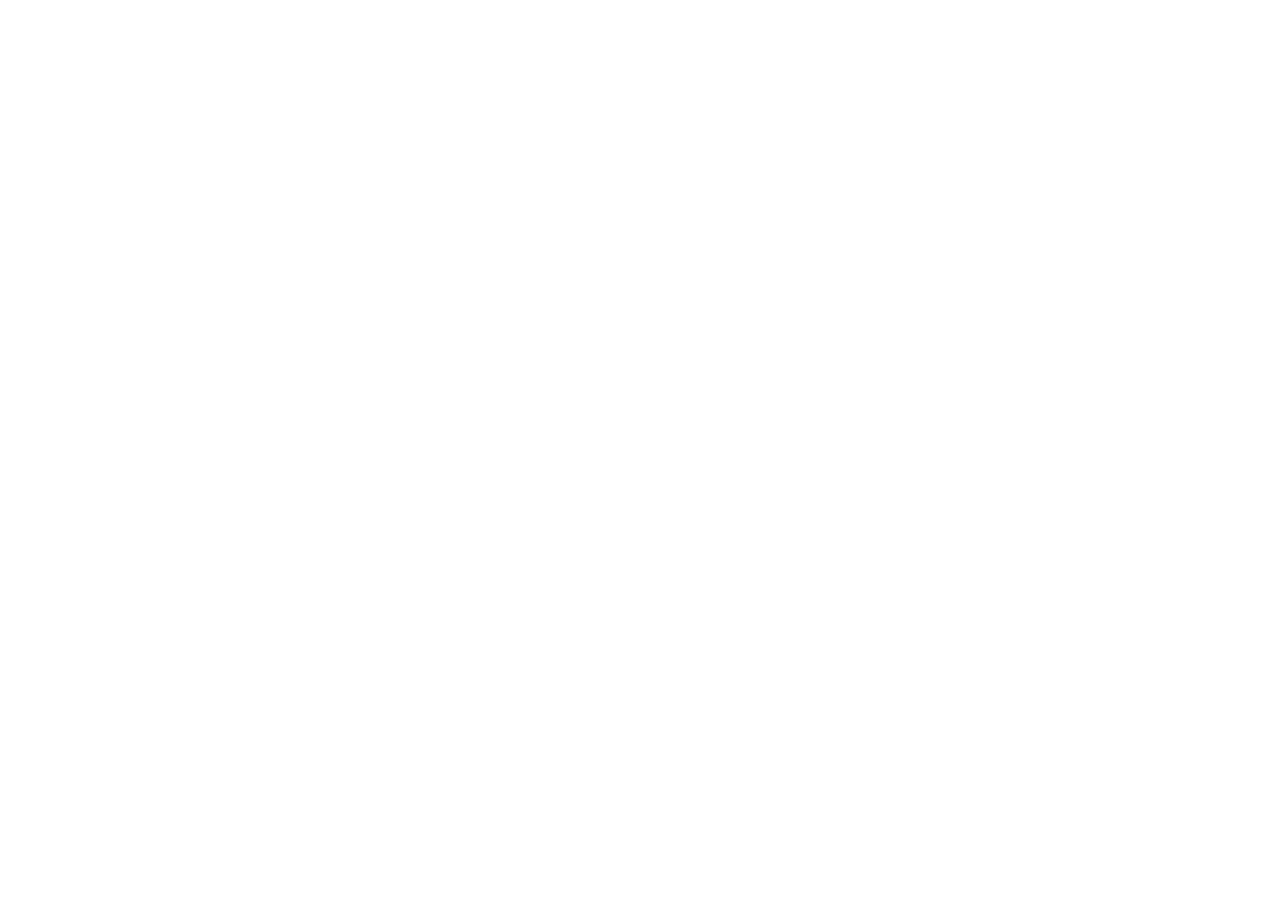
==== index.html @ 7dbf60ed "first commit" ====
<!doctype html>
<html lang="en">
  <head>
    <meta charset="utf-8">
    <meta name="viewport" content="width=device-width, initial-scale=1">
    <title>Bootstrap demo</title>
    <link href="https://cdn.jsdelivr.net/npm/bootstrap@5.3.0-alpha3/dist/css/bootstrap.min.css" rel="stylesheet" integrity="sha384-KK94CHFLLe+nY2dmCWGMq91rCGa5gtU4mk92HdvYe+M/SXH301p5ILy+dN9+nJOZ" crossorigin="anonymous">
  </head>
  <body>
  

    
    <script src="https://cdn.jsdelivr.net/npm/bootstrap@5.3.0-alpha3/dist/js/bootstrap.bundle.min.js" integrity="sha384-ENjdO4Dr2bkBIFxQpeoTz1HIcje39Wm4jDKdf19U8gI4ddQ3GYNS7NTKfAdVQSZe" crossorigin="anonymous"></script>
  </body>
</html>
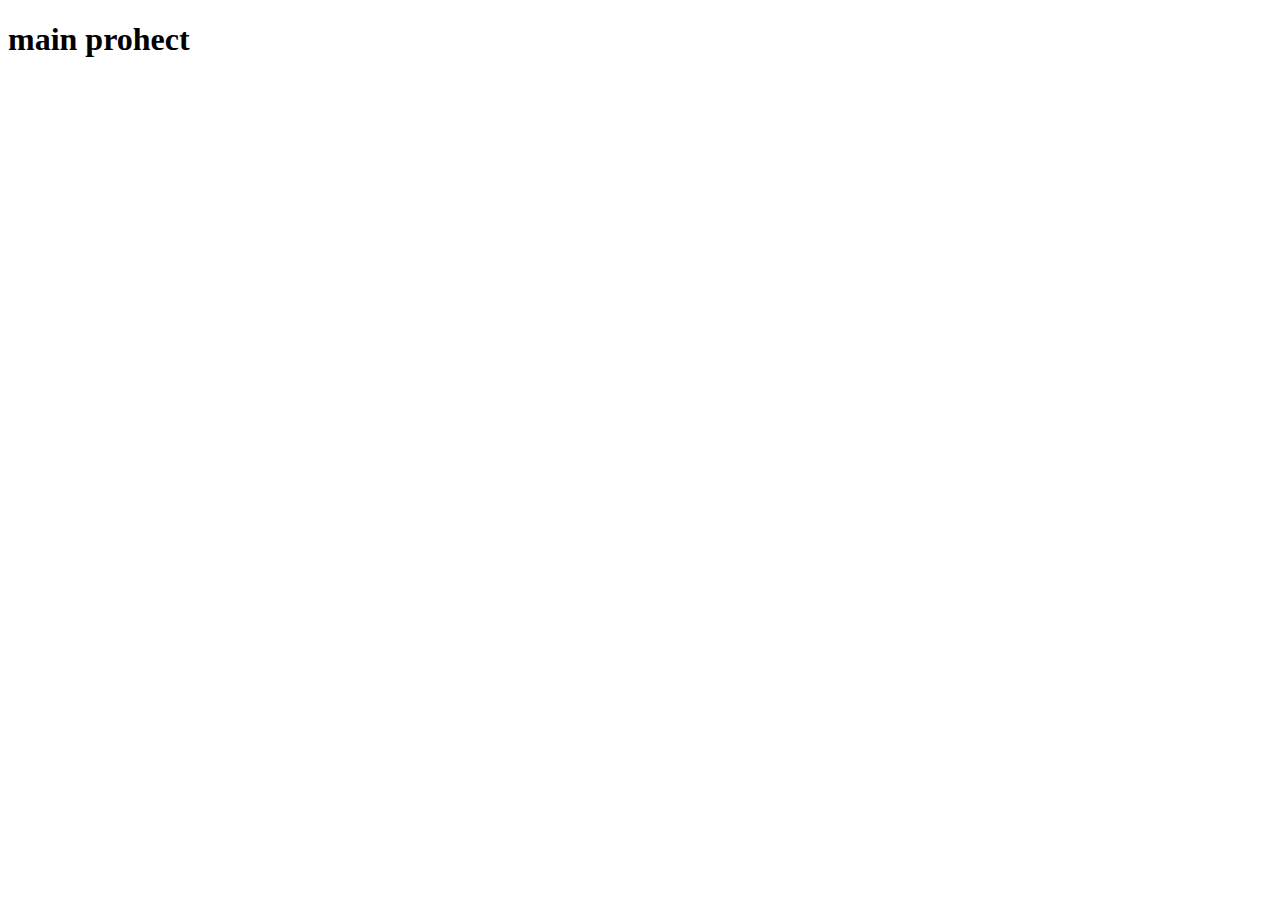
==== commit 33ee1271: "second" ====
--- a/index.html
+++ b/index.html
@@ -3,13 +3,13 @@
   <head>
     <meta charset="utf-8">
     <meta name="viewport" content="width=device-width, initial-scale=1">
-    <title>Bootstrap demo</title>
+    <title>Medium Clone</title>
     <link href="https://cdn.jsdelivr.net/npm/bootstrap@5.3.0-alpha3/dist/css/bootstrap.min.css" rel="stylesheet" integrity="sha384-KK94CHFLLe+nY2dmCWGMq91rCGa5gtU4mk92HdvYe+M/SXH301p5ILy+dN9+nJOZ" crossorigin="anonymous">
   </head>
   <body>
-  
+    <h1> main prohect</h1>
 
-    
+
     <script src="https://cdn.jsdelivr.net/npm/bootstrap@5.3.0-alpha3/dist/js/bootstrap.bundle.min.js" integrity="sha384-ENjdO4Dr2bkBIFxQpeoTz1HIcje39Wm4jDKdf19U8gI4ddQ3GYNS7NTKfAdVQSZe" crossorigin="anonymous"></script>
   </body>
 </html>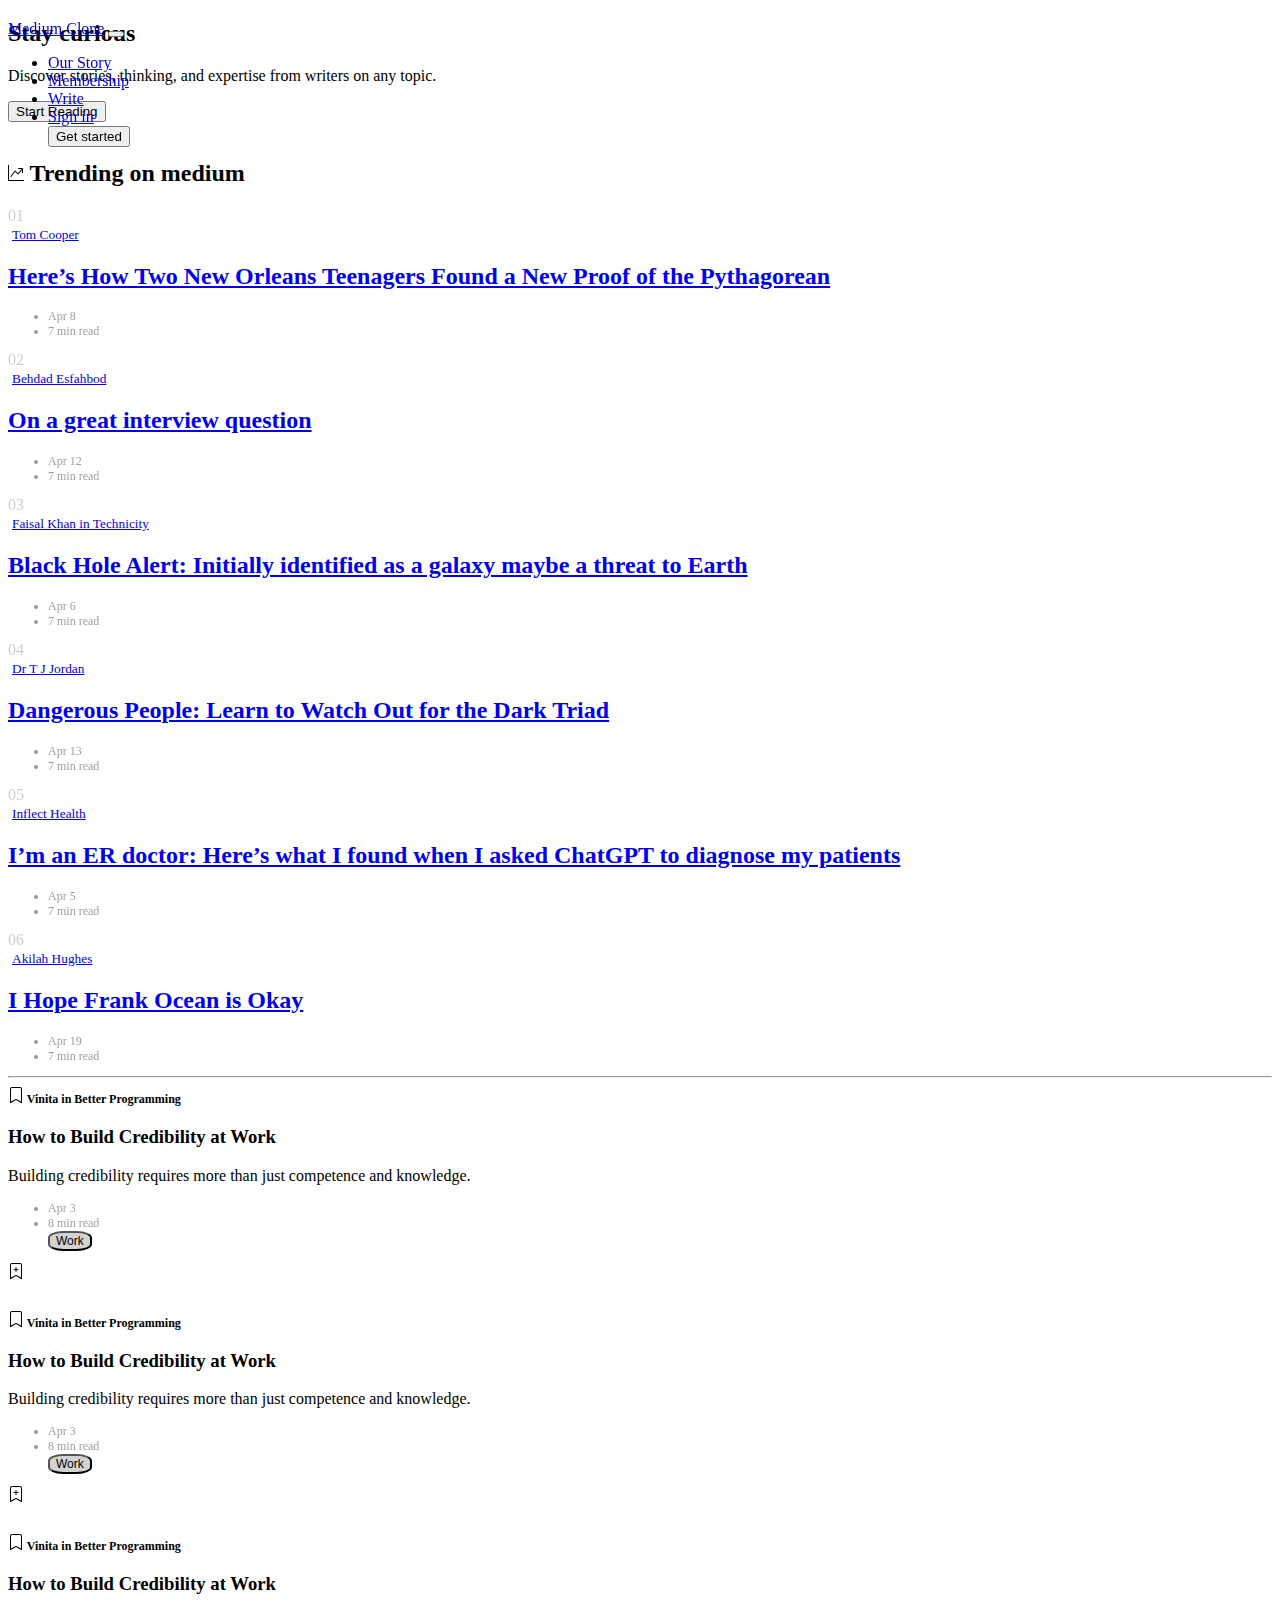
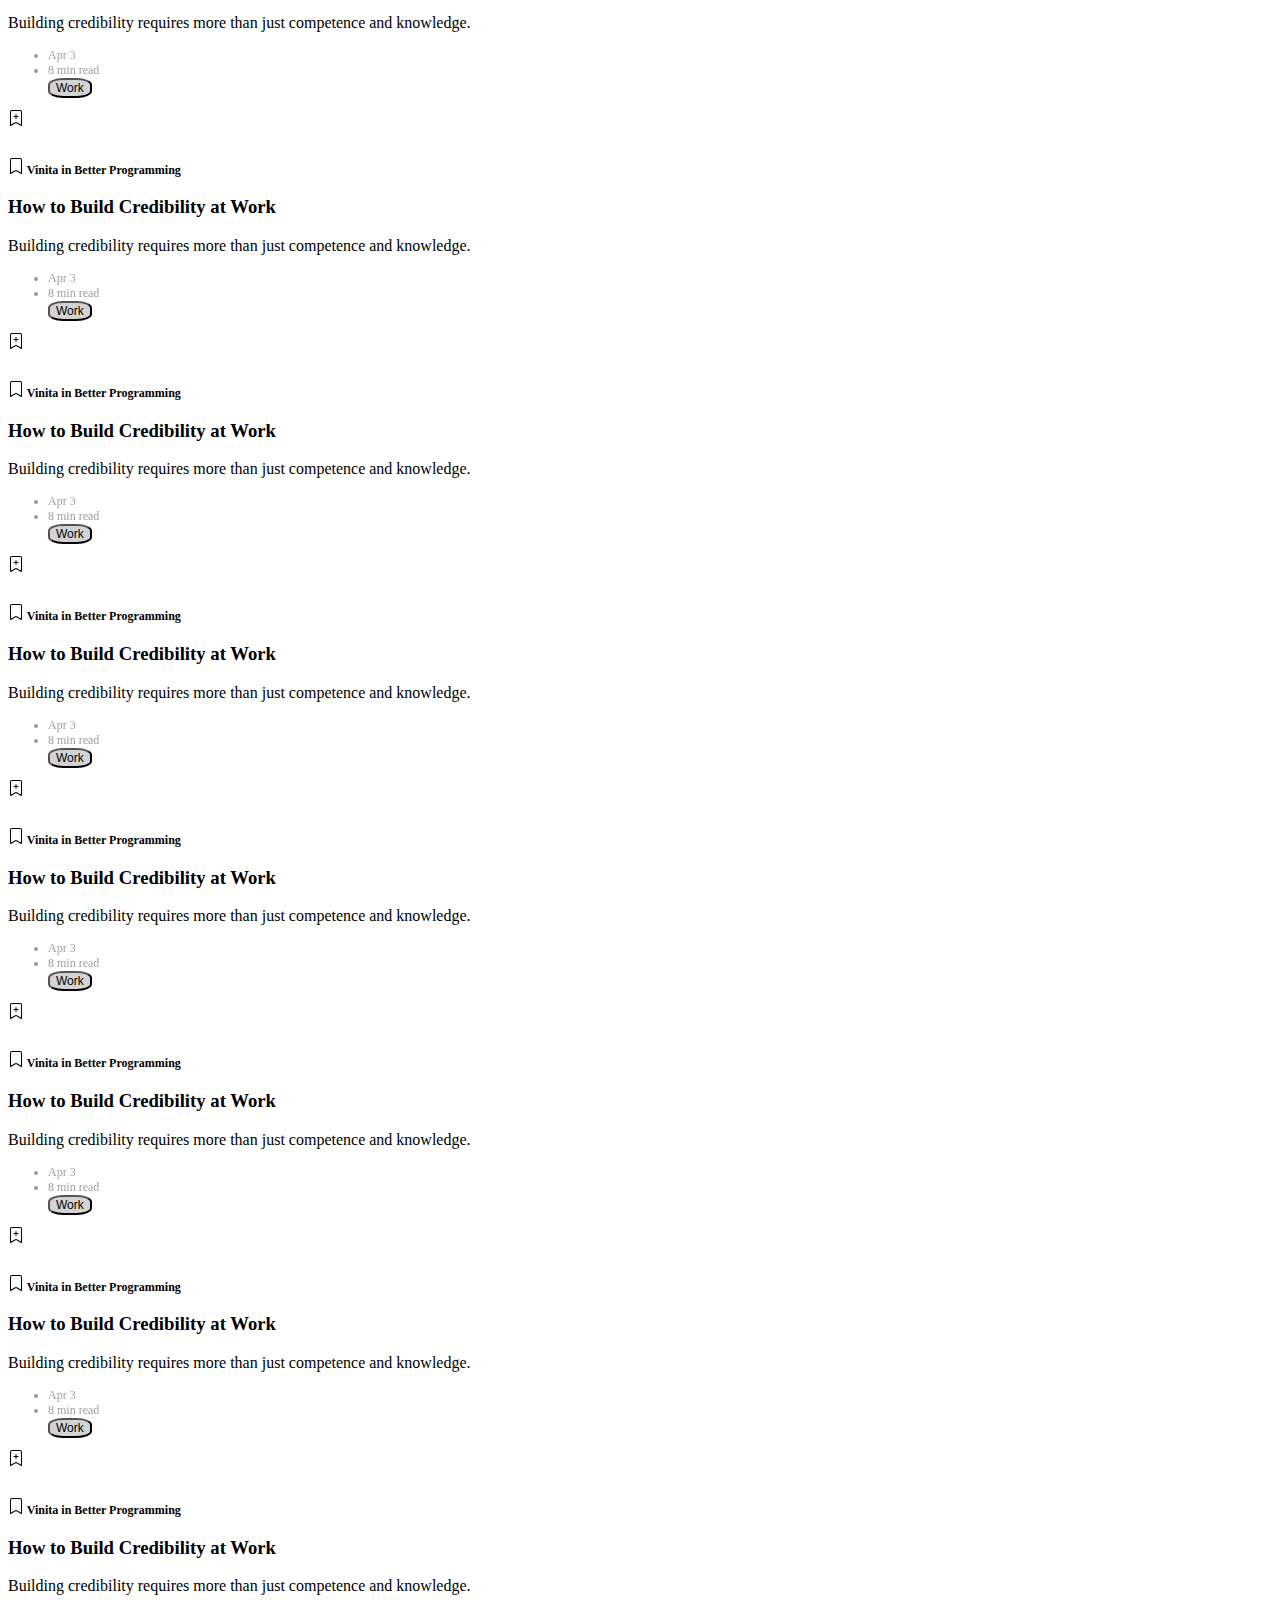
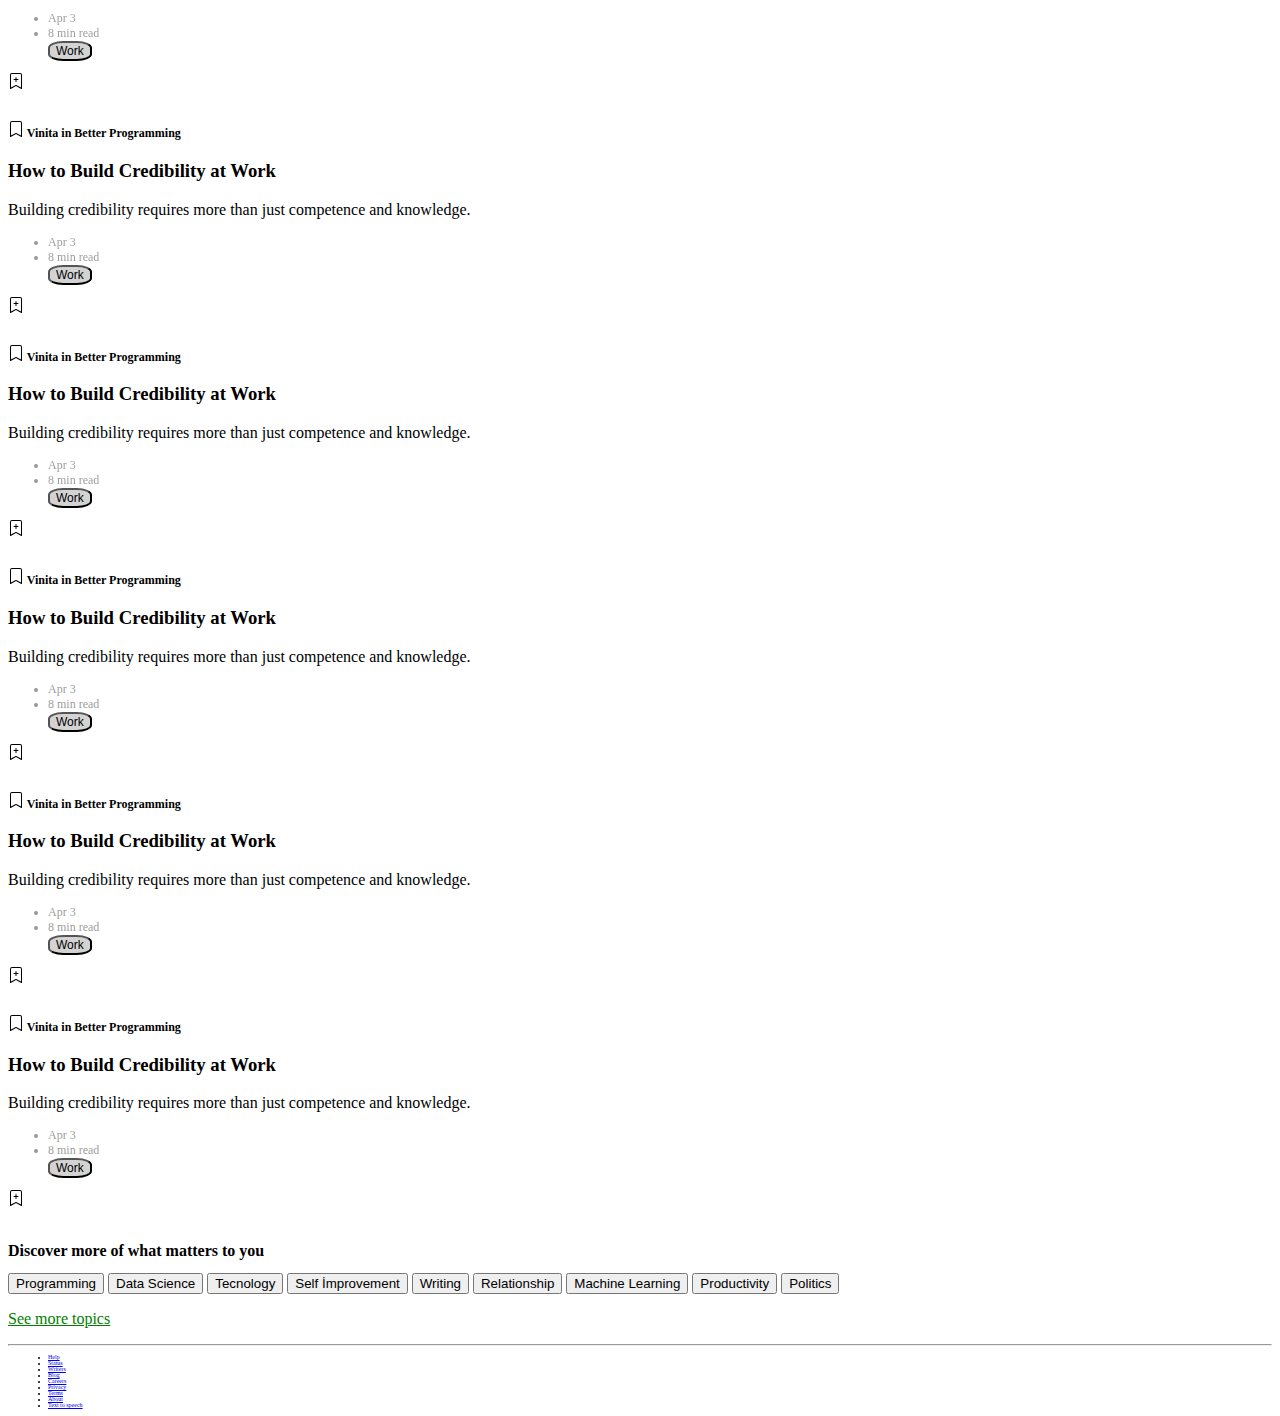
==== commit 67d87ffe: "git 2." ====
--- a/index.html
+++ b/index.html
@@ -1,15 +1,846 @@
 <!doctype html>
 <html lang="en">
-  <head>
-    <meta charset="utf-8">
-    <meta name="viewport" content="width=device-width, initial-scale=1">
-    <title>Medium Clone</title>
-    <link href="https://cdn.jsdelivr.net/npm/bootstrap@5.3.0-alpha3/dist/css/bootstrap.min.css" rel="stylesheet" integrity="sha384-KK94CHFLLe+nY2dmCWGMq91rCGa5gtU4mk92HdvYe+M/SXH301p5ILy+dN9+nJOZ" crossorigin="anonymous">
-  </head>
-  <body>
-    <h1> main prohect</h1>
-
-
-    <script src="https://cdn.jsdelivr.net/npm/bootstrap@5.3.0-alpha3/dist/js/bootstrap.bundle.min.js" integrity="sha384-ENjdO4Dr2bkBIFxQpeoTz1HIcje39Wm4jDKdf19U8gI4ddQ3GYNS7NTKfAdVQSZe" crossorigin="anonymous"></script>
-  </body>
+
+<head>
+  <meta charset="utf-8">
+  <meta name="viewport" content="width=device-width, initial-scale=1">
+  <title>Medium Clone</title>
+  <link href="https://cdn.jsdelivr.net/npm/bootstrap@5.3.0-alpha3/dist/css/bootstrap.min.css" rel="stylesheet"
+    integrity="sha384-KK94CHFLLe+nY2dmCWGMq91rCGa5gtU4mk92HdvYe+M/SXH301p5ILy+dN9+nJOZ" crossorigin="anonymous">
+  <link rel="stylesheet" href="style.css">
+</head>
+
+<nav class="navbar navbar-expand-lg bg-warning border-bottom border-dark p-3 position-fixed">
+  <div class="container ">
+    <a class="navbar-brand" href="#">Medium Clone</a>
+    <button class="navbar-toggler" type="button" data-bs-toggle="collapse" data-bs-target="#navbarNav"
+      aria-controls="navbarNav" aria-expanded="false" aria-label="Toggle navigation">
+      <span class="navbar-toggler-icon"></span>
+    </button>
+    <div class="collapse navbar-collapse" id="navbarNav">
+      <ul class="navbar-nav ms-auto">
+        <li class="nav-item">
+          <a class="nav-link" aria-current="page" href="#">Our Story</a>
+        </li>
+        <li class="nav-item">
+          <a class="nav-link" href="#">Membership</a>
+        </li>
+        <li class="nav-item">
+          <a class="nav-link" href="#">Write</a>
+        </li>
+        <li class="nav-item">
+          <a class="nav-link" href="#">Sign in</a>
+        </li>
+        <button type="button" class="btn btn-dark p-2 ms-3">Get started </button>
+      </ul>
+    </div>
+  </div>
+</nav>
+
+<body>
+  <!-- Navbar -->
+
+  <!-- Navbar END -->
+  <!-- Hero -->
+  <div class="bg-warning py-5 border-bottom border-dark">
+    <div class="container">
+      <div class="row">
+        <div class="col-sm-6 p-3">
+          <h2 class="display-1">
+            Stay curious
+          </h2>
+          <p class="fw-semibold">Discover stories, thinking, and expertise from writers on any topic.</p>
+          <button type="button" class="btn btn-dark px-5 ms-3 rounded-pill fw-bold">Start Reading</button>
+        </div>
+        <div class="col-sm-6">
+          <img src="https://picsum.photos/id/12/800/250" alt="" class="p-5">
+        </div>
+      </div>
+    </div>
+  </div>
+  <!-- Hero END -->
+  <!-- Trends -->
+  <div class="container">
+    <div class="row">
+      <div class="col-sm-12 mt-5">
+        <h2 class="h6">
+          <span class="badge bg-dark rounded-circle p-2">
+            <svg xmlns="http://www.w3.org/2000/svg" width="16" height="16" fill="currentColor"
+              class="bi bi-graph-up-arrow" viewBox="0 0 16 16">
+              <path fill-rule="evenodd"
+                d="M0 0h1v15h15v1H0V0Zm10 3.5a.5.5 0 0 1 .5-.5h4a.5.5 0 0 1 .5.5v4a.5.5 0 0 1-1 0V4.9l-3.613 4.417a.5.5 0 0 1-.74.037L7.06 6.767l-3.656 5.027a.5.5 0 0 1-.808-.588l4-5.5a.5.5 0 0 1 .758-.06l2.609 2.61L13.445 4H10.5a.5.5 0 0 1-.5-.5Z" />
+            </svg>
+          </span>
+          <span>Trending on medium</span>
+        </h2>
+      </div>
+    </div>
+    <div class="row">
+      <!-- Article 1 -->
+      <article class="col-sm-4">
+        <div class="row">
+          <div class="col-2 text-muted fs-1 op-02">
+            01
+          </div>
+          <div class="col-10 mt-3">
+            <div>
+              <img src="https://picsum.photos/id/23/30/30?grayscale" class="rounded-circle" alt="">
+              <a href="#" class="text-decoration-none text-muted">
+                <small>Tom Cooper</small>
+              </a>
+            </div>
+            <a href="#" class="text-decoration-none text-dark">
+              <h2 class="h6 mt-1">Here’s How Two New Orleans Teenagers Found a New Proof of the Pythagorean</h2>
+            </a>
+            <ul class="list-inline fs-12 op-04">
+              <li class="list-inline-item">Apr 8 </li>
+              <li class="list-inline-item">7 min read </li>
+            </ul>
+          </div>
+        </div>
+      </article>
+      <!-- Article 2 -->
+      <article class="col-sm-4">
+        <div class="row">
+          <div class="col-2 text-muted fs-1 op-02">
+            02
+          </div>
+          <div class="col-10 mt-3">
+            <div>
+              <img src="https://picsum.photos/id/22/30/30?grayscale" class="rounded-circle" alt="">
+              <a href="#" class="text-decoration-none text-muted">
+                <small>Behdad Esfahbod</small>
+              </a>
+            </div>
+            <a href="#" class="text-decoration-none text-dark">
+              <h2 class="h6 mt-1">On a great interview question</h2>
+            </a>
+            <ul class="list-inline fs-12 op-04">
+              <li class="list-inline-item">Apr 12 </li>
+              <li class="list-inline-item">7 min read </li>
+            </ul>
+          </div>
+
+        </div>
+      </article>
+      <!-- Article 3 -->
+      <article class="col-sm-4">
+        <div class="row">
+          <div class="col-2 text-muted fs-1 op-02">
+            03
+          </div>
+          <div class="col-10 mt-3">
+            <div>
+              <img src="https://picsum.photos/id/33/30/30?grayscale" class="rounded-circle" alt="">
+              <a href="#" class="text-decoration-none text-muted">
+                <small>Faisal Khan in Technicity</small>
+              </a>
+            </div>
+            <a href="#" class="text-decoration-none text-dark">
+              <h2 class="h6 mt-1">Black Hole Alert: Initially identified as a galaxy maybe a threat to Earth</h2>
+            </a>
+            <ul class="list-inline fs-12 op-04">
+              <li class="list-inline-item">Apr 6 </li>
+              <li class="list-inline-item">7 min read </li>
+            </ul>
+          </div>
+
+        </div>
+      </article>
+      <!-- Article 4 -->
+      <article class="col-sm-4">
+        <div class="row">
+          <div class="col-2 text-muted fs-1 op-02">
+            04
+          </div>
+          <div class="col-10 mt-3">
+            <div>
+              <img src="https://picsum.photos/id/73/30/30?grayscale" class="rounded-circle" alt="">
+              <a href="#" class="text-decoration-none text-muted">
+                <small>Dr T J Jordan</small>
+              </a>
+            </div>
+            <a href="#" class="text-decoration-none text-dark">
+              <h2 class="h6 mt-1">Dangerous People: Learn to Watch Out for the Dark Triad</h2>
+            </a>
+            <ul class="list-inline fs-12 op-04">
+              <li class="list-inline-item">Apr 13 </li>
+              <li class="list-inline-item">7 min read </li>
+            </ul>
+          </div>
+
+        </div>
+      </article>
+      <!-- Article 5 -->
+      <article class="col-sm-4">
+        <div class="row">
+          <div class="col-2 text-muted fs-1 op-02">
+            05
+          </div>
+          <div class="col-10 mt-3">
+            <div>
+              <img src="https://picsum.photos/id/44/30/30?grayscale" class="rounded-circle" alt="">
+              <a href="#" class="text-decoration-none text-muted">
+                <small>Inflect Health</small>
+              </a>
+            </div>
+            <a href="#" class="text-decoration-none text-dark">
+              <h2 class="h6 mt-1">I’m an ER doctor: Here’s what I found when I asked ChatGPT to diagnose my patients
+              </h2>
+            </a>
+            <ul class="list-inline fs-12 op-04">
+              <li class="list-inline-item">Apr 5 </li>
+              <li class="list-inline-item">7 min read </li>
+            </ul>
+          </div>
+
+        </div>
+      </article>
+      <!-- Article 6 -->
+      <article class="col-sm-4">
+        <div class="row">
+          <div class="col-2 text-muted fs-1 op-02">
+            06
+          </div>
+          <div class="col-10 mt-3">
+            <div>
+              <img src="https://picsum.photos/id/3/30/30?grayscale" class="rounded-circle" alt="">
+              <a href="#" class="text-decoration-none text-muted">
+                <small>Akilah Hughes</small>
+              </a>
+            </div>
+            <a href="#" class="text-decoration-none text-dark">
+              <h2 class="h6 mt-1">I Hope Frank Ocean is Okay</h2>
+            </a>
+            <ul class="list-inline fs-12 op-04">
+              <li class="list-inline-item">Apr 19 </li>
+              <li class="list-inline-item">7 min read </li>
+            </ul>
+          </div>
+
+        </div>
+      </article>
+    </div>
+  </div>
+  <hr>
+  <!-- Trends END -->
+  <!-- BLOGS -->
+  <div class="container my-5">
+    <div class="row">
+      <div class="col-sm-8">
+        <div class="row">
+          <div class="col-sm-8">
+            <h2 class="fs-12">
+              <svg xmlns="http://www.w3.org/2000/svg" width="16" height="16" fill="currentColor" class="bi bi-bookmark"
+                viewBox="0 0 16 16">
+                <path
+                  d="M2 2a2 2 0 0 1 2-2h8a2 2 0 0 1 2 2v13.5a.5.5 0 0 1-.777.416L8 13.101l-5.223 2.815A.5.5 0 0 1 2 15.5V2zm2-1a1 1 0 0 0-1 1v12.566l4.723-2.482a.5.5 0 0 1 .554 0L13 14.566V2a1 1 0 0 0-1-1H4z" />
+              </svg>
+              Vinita in Better Programming
+            </h2>
+            <h3 class="fs-4">
+              How to Build Credibility at Work
+            </h3>
+            <p class="text-muted">Building credibility requires more than just competence and knowledge.</p>
+            <div class="row">
+              <div class="col-sm-10">
+                <ul class="list-inline fs-12 ">
+                  <li class="list-inline-item op-04">Apr 3 </li>
+                  <li class="list-inline-item op-04">8 min read </li>
+                  <button class="btn text-dark fs-12 " style="background-color:lightgray; border-radius: 35%;">
+                    Work</button>
+                </ul>
+              </div>
+              <div class="col-sm 1">
+                <svg xmlns="http://www.w3.org/2000/svg" width="16" height="16" fill="currentColor"
+                  class="bi bi-bookmark-plus" viewBox="0 0 16 16">
+                  <path
+                    d="M2 2a2 2 0 0 1 2-2h8a2 2 0 0 1 2 2v13.5a.5.5 0 0 1-.777.416L8 13.101l-5.223 2.815A.5.5 0 0 1 2 15.5V2zm2-1a1 1 0 0 0-1 1v12.566l4.723-2.482a.5.5 0 0 1 .554 0L13 14.566V2a1 1 0 0 0-1-1H4z" />
+                  <path
+                    d="M8 4a.5.5 0 0 1 .5.5V6H10a.5.5 0 0 1 0 1H8.5v1.5a.5.5 0 0 1-1 0V7H6a.5.5 0 0 1 0-1h1.5V4.5A.5.5 0 0 1 8 4z" />
+                </svg>
+              </div>
+            </div>
+          </div>
+          <div class="col-sm-4">
+            <img src="https://picsum.photos/id/45/200/130" alt="">
+          </div>
+        </div>
+        <div class="row">
+          <div class="col-sm-8">
+            <h2 class="fs-12">
+              <svg xmlns="http://www.w3.org/2000/svg" width="16" height="16" fill="currentColor" class="bi bi-bookmark"
+                viewBox="0 0 16 16">
+                <path
+                  d="M2 2a2 2 0 0 1 2-2h8a2 2 0 0 1 2 2v13.5a.5.5 0 0 1-.777.416L8 13.101l-5.223 2.815A.5.5 0 0 1 2 15.5V2zm2-1a1 1 0 0 0-1 1v12.566l4.723-2.482a.5.5 0 0 1 .554 0L13 14.566V2a1 1 0 0 0-1-1H4z" />
+              </svg>
+              Vinita in Better Programming
+            </h2>
+            <h3 class="fs-4">
+              How to Build Credibility at Work
+            </h3>
+            <p class="text-muted">Building credibility requires more than just competence and knowledge.</p>
+            <div class="row">
+              <div class="col-sm-10">
+                <ul class="list-inline fs-12 ">
+                  <li class="list-inline-item op-04">Apr 3 </li>
+                  <li class="list-inline-item op-04">8 min read </li>
+                  <button class="btn text-dark fs-12 " style="background-color:lightgray; border-radius: 35%;">
+                    Work</button>
+                </ul>
+              </div>
+              <div class="col-sm 1">
+                <svg xmlns="http://www.w3.org/2000/svg" width="16" height="16" fill="currentColor"
+                  class="bi bi-bookmark-plus" viewBox="0 0 16 16">
+                  <path
+                    d="M2 2a2 2 0 0 1 2-2h8a2 2 0 0 1 2 2v13.5a.5.5 0 0 1-.777.416L8 13.101l-5.223 2.815A.5.5 0 0 1 2 15.5V2zm2-1a1 1 0 0 0-1 1v12.566l4.723-2.482a.5.5 0 0 1 .554 0L13 14.566V2a1 1 0 0 0-1-1H4z" />
+                  <path
+                    d="M8 4a.5.5 0 0 1 .5.5V6H10a.5.5 0 0 1 0 1H8.5v1.5a.5.5 0 0 1-1 0V7H6a.5.5 0 0 1 0-1h1.5V4.5A.5.5 0 0 1 8 4z" />
+                </svg>
+              </div>
+            </div>
+          </div>
+          <div class="col-sm-4">
+            <img src="https://picsum.photos/id/46/200/130" alt="">
+          </div>
+        </div>
+        <div class="row">
+          <div class="col-sm-8">
+            <h2 class="fs-12">
+              <svg xmlns="http://www.w3.org/2000/svg" width="16" height="16" fill="currentColor" class="bi bi-bookmark"
+                viewBox="0 0 16 16">
+                <path
+                  d="M2 2a2 2 0 0 1 2-2h8a2 2 0 0 1 2 2v13.5a.5.5 0 0 1-.777.416L8 13.101l-5.223 2.815A.5.5 0 0 1 2 15.5V2zm2-1a1 1 0 0 0-1 1v12.566l4.723-2.482a.5.5 0 0 1 .554 0L13 14.566V2a1 1 0 0 0-1-1H4z" />
+              </svg>
+              Vinita in Better Programming
+            </h2>
+            <h3 class="fs-4">
+              How to Build Credibility at Work
+            </h3>
+            <p class="text-muted">Building credibility requires more than just competence and knowledge.</p>
+            <div class="row">
+              <div class="col-sm-10">
+                <ul class="list-inline fs-12 ">
+                  <li class="list-inline-item op-04">Apr 3 </li>
+                  <li class="list-inline-item op-04">8 min read </li>
+                  <button class="btn text-dark fs-12 " style="background-color:lightgray; border-radius: 35%;">
+                    Work</button>
+                </ul>
+              </div>
+              <div class="col-sm 1">
+                <svg xmlns="http://www.w3.org/2000/svg" width="16" height="16" fill="currentColor"
+                  class="bi bi-bookmark-plus" viewBox="0 0 16 16">
+                  <path
+                    d="M2 2a2 2 0 0 1 2-2h8a2 2 0 0 1 2 2v13.5a.5.5 0 0 1-.777.416L8 13.101l-5.223 2.815A.5.5 0 0 1 2 15.5V2zm2-1a1 1 0 0 0-1 1v12.566l4.723-2.482a.5.5 0 0 1 .554 0L13 14.566V2a1 1 0 0 0-1-1H4z" />
+                  <path
+                    d="M8 4a.5.5 0 0 1 .5.5V6H10a.5.5 0 0 1 0 1H8.5v1.5a.5.5 0 0 1-1 0V7H6a.5.5 0 0 1 0-1h1.5V4.5A.5.5 0 0 1 8 4z" />
+                </svg>
+              </div>
+            </div>
+          </div>
+          <div class="col-sm-4">
+            <img src="https://picsum.photos/id/237/200/130" alt="">
+          </div>
+        </div>
+        <div class="row">
+          <div class="col-sm-8">
+            <h2 class="fs-12">
+              <svg xmlns="http://www.w3.org/2000/svg" width="16" height="16" fill="currentColor" class="bi bi-bookmark"
+                viewBox="0 0 16 16">
+                <path
+                  d="M2 2a2 2 0 0 1 2-2h8a2 2 0 0 1 2 2v13.5a.5.5 0 0 1-.777.416L8 13.101l-5.223 2.815A.5.5 0 0 1 2 15.5V2zm2-1a1 1 0 0 0-1 1v12.566l4.723-2.482a.5.5 0 0 1 .554 0L13 14.566V2a1 1 0 0 0-1-1H4z" />
+              </svg>
+              Vinita in Better Programming
+            </h2>
+            <h3 class="fs-4">
+              How to Build Credibility at Work
+            </h3>
+            <p class="text-muted">Building credibility requires more than just competence and knowledge.</p>
+            <div class="row">
+              <div class="col-sm-10">
+                <ul class="list-inline fs-12 ">
+                  <li class="list-inline-item op-04">Apr 3 </li>
+                  <li class="list-inline-item op-04">8 min read </li>
+                  <button class="btn text-dark fs-12 " style="background-color:lightgray; border-radius: 35%;">
+                    Work</button>
+                </ul>
+              </div>
+              <div class="col-sm 1">
+                <svg xmlns="http://www.w3.org/2000/svg" width="16" height="16" fill="currentColor"
+                  class="bi bi-bookmark-plus" viewBox="0 0 16 16">
+                  <path
+                    d="M2 2a2 2 0 0 1 2-2h8a2 2 0 0 1 2 2v13.5a.5.5 0 0 1-.777.416L8 13.101l-5.223 2.815A.5.5 0 0 1 2 15.5V2zm2-1a1 1 0 0 0-1 1v12.566l4.723-2.482a.5.5 0 0 1 .554 0L13 14.566V2a1 1 0 0 0-1-1H4z" />
+                  <path
+                    d="M8 4a.5.5 0 0 1 .5.5V6H10a.5.5 0 0 1 0 1H8.5v1.5a.5.5 0 0 1-1 0V7H6a.5.5 0 0 1 0-1h1.5V4.5A.5.5 0 0 1 8 4z" />
+                </svg>
+              </div>
+            </div>
+          </div>
+          <div class="col-sm-4">
+            <img src="https://picsum.photos/id/47/200/130" alt="">
+          </div>
+        </div>
+        <div class="row">
+          <div class="col-sm-8">
+            <h2 class="fs-12">
+              <svg xmlns="http://www.w3.org/2000/svg" width="16" height="16" fill="currentColor" class="bi bi-bookmark"
+                viewBox="0 0 16 16">
+                <path
+                  d="M2 2a2 2 0 0 1 2-2h8a2 2 0 0 1 2 2v13.5a.5.5 0 0 1-.777.416L8 13.101l-5.223 2.815A.5.5 0 0 1 2 15.5V2zm2-1a1 1 0 0 0-1 1v12.566l4.723-2.482a.5.5 0 0 1 .554 0L13 14.566V2a1 1 0 0 0-1-1H4z" />
+              </svg>
+              Vinita in Better Programming
+            </h2>
+            <h3 class="fs-4">
+              How to Build Credibility at Work
+            </h3>
+            <p class="text-muted">Building credibility requires more than just competence and knowledge.</p>
+            <div class="row">
+              <div class="col-sm-10">
+                <ul class="list-inline fs-12 ">
+                  <li class="list-inline-item op-04">Apr 3 </li>
+                  <li class="list-inline-item op-04">8 min read </li>
+                  <button class="btn text-dark fs-12 " style="background-color:lightgray; border-radius: 35%;">
+                    Work</button>
+                </ul>
+              </div>
+              <div class="col-sm 1">
+                <svg xmlns="http://www.w3.org/2000/svg" width="16" height="16" fill="currentColor"
+                  class="bi bi-bookmark-plus" viewBox="0 0 16 16">
+                  <path
+                    d="M2 2a2 2 0 0 1 2-2h8a2 2 0 0 1 2 2v13.5a.5.5 0 0 1-.777.416L8 13.101l-5.223 2.815A.5.5 0 0 1 2 15.5V2zm2-1a1 1 0 0 0-1 1v12.566l4.723-2.482a.5.5 0 0 1 .554 0L13 14.566V2a1 1 0 0 0-1-1H4z" />
+                  <path
+                    d="M8 4a.5.5 0 0 1 .5.5V6H10a.5.5 0 0 1 0 1H8.5v1.5a.5.5 0 0 1-1 0V7H6a.5.5 0 0 1 0-1h1.5V4.5A.5.5 0 0 1 8 4z" />
+                </svg>
+              </div>
+            </div>
+          </div>
+          <div class="col-sm-4">
+            <img src="https://picsum.photos/id/48/200/130" alt="">
+          </div>
+        </div>
+        <div class="row">
+          <div class="col-sm-8">
+            <h2 class="fs-12">
+              <svg xmlns="http://www.w3.org/2000/svg" width="16" height="16" fill="currentColor" class="bi bi-bookmark"
+                viewBox="0 0 16 16">
+                <path
+                  d="M2 2a2 2 0 0 1 2-2h8a2 2 0 0 1 2 2v13.5a.5.5 0 0 1-.777.416L8 13.101l-5.223 2.815A.5.5 0 0 1 2 15.5V2zm2-1a1 1 0 0 0-1 1v12.566l4.723-2.482a.5.5 0 0 1 .554 0L13 14.566V2a1 1 0 0 0-1-1H4z" />
+              </svg>
+              Vinita in Better Programming
+            </h2>
+            <h3 class="fs-4">
+              How to Build Credibility at Work
+            </h3>
+            <p class="text-muted">Building credibility requires more than just competence and knowledge.</p>
+            <div class="row">
+              <div class="col-sm-10">
+                <ul class="list-inline fs-12 ">
+                  <li class="list-inline-item op-04">Apr 3 </li>
+                  <li class="list-inline-item op-04">8 min read </li>
+                  <button class="btn text-dark fs-12 " style="background-color:lightgray; border-radius: 35%;">
+                    Work</button>
+                </ul>
+              </div>
+              <div class="col-sm 1">
+                <svg xmlns="http://www.w3.org/2000/svg" width="16" height="16" fill="currentColor"
+                  class="bi bi-bookmark-plus" viewBox="0 0 16 16">
+                  <path
+                    d="M2 2a2 2 0 0 1 2-2h8a2 2 0 0 1 2 2v13.5a.5.5 0 0 1-.777.416L8 13.101l-5.223 2.815A.5.5 0 0 1 2 15.5V2zm2-1a1 1 0 0 0-1 1v12.566l4.723-2.482a.5.5 0 0 1 .554 0L13 14.566V2a1 1 0 0 0-1-1H4z" />
+                  <path
+                    d="M8 4a.5.5 0 0 1 .5.5V6H10a.5.5 0 0 1 0 1H8.5v1.5a.5.5 0 0 1-1 0V7H6a.5.5 0 0 1 0-1h1.5V4.5A.5.5 0 0 1 8 4z" />
+                </svg>
+              </div>
+            </div>
+          </div>
+          <div class="col-sm-4">
+            <img src="https://picsum.photos/id/49/200/130" alt="">
+          </div>
+        </div>
+        <div class="row">
+          <div class="col-sm-8">
+            <h2 class="fs-12">
+              <svg xmlns="http://www.w3.org/2000/svg" width="16" height="16" fill="currentColor" class="bi bi-bookmark"
+                viewBox="0 0 16 16">
+                <path
+                  d="M2 2a2 2 0 0 1 2-2h8a2 2 0 0 1 2 2v13.5a.5.5 0 0 1-.777.416L8 13.101l-5.223 2.815A.5.5 0 0 1 2 15.5V2zm2-1a1 1 0 0 0-1 1v12.566l4.723-2.482a.5.5 0 0 1 .554 0L13 14.566V2a1 1 0 0 0-1-1H4z" />
+              </svg>
+              Vinita in Better Programming
+            </h2>
+            <h3 class="fs-4">
+              How to Build Credibility at Work
+            </h3>
+            <p class="text-muted">Building credibility requires more than just competence and knowledge.</p>
+            <div class="row">
+              <div class="col-sm-10">
+                <ul class="list-inline fs-12 ">
+                  <li class="list-inline-item op-04">Apr 3 </li>
+                  <li class="list-inline-item op-04">8 min read </li>
+                  <button class="btn text-dark fs-12 " style="background-color:lightgray; border-radius: 35%;">
+                    Work</button>
+                </ul>
+              </div>
+              <div class="col-sm 1">
+                <svg xmlns="http://www.w3.org/2000/svg" width="16" height="16" fill="currentColor"
+                  class="bi bi-bookmark-plus" viewBox="0 0 16 16">
+                  <path
+                    d="M2 2a2 2 0 0 1 2-2h8a2 2 0 0 1 2 2v13.5a.5.5 0 0 1-.777.416L8 13.101l-5.223 2.815A.5.5 0 0 1 2 15.5V2zm2-1a1 1 0 0 0-1 1v12.566l4.723-2.482a.5.5 0 0 1 .554 0L13 14.566V2a1 1 0 0 0-1-1H4z" />
+                  <path
+                    d="M8 4a.5.5 0 0 1 .5.5V6H10a.5.5 0 0 1 0 1H8.5v1.5a.5.5 0 0 1-1 0V7H6a.5.5 0 0 1 0-1h1.5V4.5A.5.5 0 0 1 8 4z" />
+                </svg>
+              </div>
+            </div>
+          </div>
+          <div class="col-sm-4">
+            <img src="https://picsum.photos/id/50/200/130" alt="">
+          </div>
+        </div>
+        <div class="row">
+          <div class="col-sm-8">
+            <h2 class="fs-12">
+              <svg xmlns="http://www.w3.org/2000/svg" width="16" height="16" fill="currentColor" class="bi bi-bookmark"
+                viewBox="0 0 16 16">
+                <path
+                  d="M2 2a2 2 0 0 1 2-2h8a2 2 0 0 1 2 2v13.5a.5.5 0 0 1-.777.416L8 13.101l-5.223 2.815A.5.5 0 0 1 2 15.5V2zm2-1a1 1 0 0 0-1 1v12.566l4.723-2.482a.5.5 0 0 1 .554 0L13 14.566V2a1 1 0 0 0-1-1H4z" />
+              </svg>
+              Vinita in Better Programming
+            </h2>
+            <h3 class="fs-4">
+              How to Build Credibility at Work
+            </h3>
+            <p class="text-muted">Building credibility requires more than just competence and knowledge.</p>
+            <div class="row">
+              <div class="col-sm-10">
+                <ul class="list-inline fs-12 ">
+                  <li class="list-inline-item op-04">Apr 3 </li>
+                  <li class="list-inline-item op-04">8 min read </li>
+                  <button class="btn text-dark fs-12 " style="background-color:lightgray; border-radius: 35%;">
+                    Work</button>
+                </ul>
+              </div>
+              <div class="col-sm 1">
+                <svg xmlns="http://www.w3.org/2000/svg" width="16" height="16" fill="currentColor"
+                  class="bi bi-bookmark-plus" viewBox="0 0 16 16">
+                  <path
+                    d="M2 2a2 2 0 0 1 2-2h8a2 2 0 0 1 2 2v13.5a.5.5 0 0 1-.777.416L8 13.101l-5.223 2.815A.5.5 0 0 1 2 15.5V2zm2-1a1 1 0 0 0-1 1v12.566l4.723-2.482a.5.5 0 0 1 .554 0L13 14.566V2a1 1 0 0 0-1-1H4z" />
+                  <path
+                    d="M8 4a.5.5 0 0 1 .5.5V6H10a.5.5 0 0 1 0 1H8.5v1.5a.5.5 0 0 1-1 0V7H6a.5.5 0 0 1 0-1h1.5V4.5A.5.5 0 0 1 8 4z" />
+                </svg>
+              </div>
+            </div>
+          </div>
+          <div class="col-sm-4">
+            <img src="https://picsum.photos/id/51/200/130" alt="">
+          </div>
+        </div>
+        <div class="row">
+          <div class="col-sm-8">
+            <h2 class="fs-12">
+              <svg xmlns="http://www.w3.org/2000/svg" width="16" height="16" fill="currentColor" class="bi bi-bookmark"
+                viewBox="0 0 16 16">
+                <path
+                  d="M2 2a2 2 0 0 1 2-2h8a2 2 0 0 1 2 2v13.5a.5.5 0 0 1-.777.416L8 13.101l-5.223 2.815A.5.5 0 0 1 2 15.5V2zm2-1a1 1 0 0 0-1 1v12.566l4.723-2.482a.5.5 0 0 1 .554 0L13 14.566V2a1 1 0 0 0-1-1H4z" />
+              </svg>
+              Vinita in Better Programming
+            </h2>
+            <h3 class="fs-4">
+              How to Build Credibility at Work
+            </h3>
+            <p class="text-muted">Building credibility requires more than just competence and knowledge.</p>
+            <div class="row">
+              <div class="col-sm-10">
+                <ul class="list-inline fs-12 ">
+                  <li class="list-inline-item op-04">Apr 3 </li>
+                  <li class="list-inline-item op-04">8 min read </li>
+                  <button class="btn text-dark fs-12 " style="background-color:lightgray; border-radius: 35%;">
+                    Work</button>
+                </ul>
+              </div>
+              <div class="col-sm 1">
+                <svg xmlns="http://www.w3.org/2000/svg" width="16" height="16" fill="currentColor"
+                  class="bi bi-bookmark-plus" viewBox="0 0 16 16">
+                  <path
+                    d="M2 2a2 2 0 0 1 2-2h8a2 2 0 0 1 2 2v13.5a.5.5 0 0 1-.777.416L8 13.101l-5.223 2.815A.5.5 0 0 1 2 15.5V2zm2-1a1 1 0 0 0-1 1v12.566l4.723-2.482a.5.5 0 0 1 .554 0L13 14.566V2a1 1 0 0 0-1-1H4z" />
+                  <path
+                    d="M8 4a.5.5 0 0 1 .5.5V6H10a.5.5 0 0 1 0 1H8.5v1.5a.5.5 0 0 1-1 0V7H6a.5.5 0 0 1 0-1h1.5V4.5A.5.5 0 0 1 8 4z" />
+                </svg>
+              </div>
+            </div>
+          </div>
+          <div class="col-sm-4">
+            <img src="https://picsum.photos/id/52/200/130" alt="">
+          </div>
+        </div>
+        <div class="row">
+          <div class="col-sm-8">
+            <h2 class="fs-12">
+              <svg xmlns="http://www.w3.org/2000/svg" width="16" height="16" fill="currentColor" class="bi bi-bookmark"
+                viewBox="0 0 16 16">
+                <path
+                  d="M2 2a2 2 0 0 1 2-2h8a2 2 0 0 1 2 2v13.5a.5.5 0 0 1-.777.416L8 13.101l-5.223 2.815A.5.5 0 0 1 2 15.5V2zm2-1a1 1 0 0 0-1 1v12.566l4.723-2.482a.5.5 0 0 1 .554 0L13 14.566V2a1 1 0 0 0-1-1H4z" />
+              </svg>
+              Vinita in Better Programming
+            </h2>
+            <h3 class="fs-4">
+              How to Build Credibility at Work
+            </h3>
+            <p class="text-muted">Building credibility requires more than just competence and knowledge.</p>
+            <div class="row">
+              <div class="col-sm-10">
+                <ul class="list-inline fs-12 ">
+                  <li class="list-inline-item op-04">Apr 3 </li>
+                  <li class="list-inline-item op-04">8 min read </li>
+                  <button class="btn text-dark fs-12 " style="background-color:lightgray; border-radius: 35%;">
+                    Work</button>
+                </ul>
+              </div>
+              <div class="col-sm 1">
+                <svg xmlns="http://www.w3.org/2000/svg" width="16" height="16" fill="currentColor"
+                  class="bi bi-bookmark-plus" viewBox="0 0 16 16">
+                  <path
+                    d="M2 2a2 2 0 0 1 2-2h8a2 2 0 0 1 2 2v13.5a.5.5 0 0 1-.777.416L8 13.101l-5.223 2.815A.5.5 0 0 1 2 15.5V2zm2-1a1 1 0 0 0-1 1v12.566l4.723-2.482a.5.5 0 0 1 .554 0L13 14.566V2a1 1 0 0 0-1-1H4z" />
+                  <path
+                    d="M8 4a.5.5 0 0 1 .5.5V6H10a.5.5 0 0 1 0 1H8.5v1.5a.5.5 0 0 1-1 0V7H6a.5.5 0 0 1 0-1h1.5V4.5A.5.5 0 0 1 8 4z" />
+                </svg>
+              </div>
+            </div>
+          </div>
+          <div class="col-sm-4">
+            <img src="https://picsum.photos/id/53/200/130" alt="">
+          </div>
+        </div>
+        <div class="row">
+          <div class="col-sm-8">
+            <h2 class="fs-12">
+              <svg xmlns="http://www.w3.org/2000/svg" width="16" height="16" fill="currentColor" class="bi bi-bookmark"
+                viewBox="0 0 16 16">
+                <path
+                  d="M2 2a2 2 0 0 1 2-2h8a2 2 0 0 1 2 2v13.5a.5.5 0 0 1-.777.416L8 13.101l-5.223 2.815A.5.5 0 0 1 2 15.5V2zm2-1a1 1 0 0 0-1 1v12.566l4.723-2.482a.5.5 0 0 1 .554 0L13 14.566V2a1 1 0 0 0-1-1H4z" />
+              </svg>
+              Vinita in Better Programming
+            </h2>
+            <h3 class="fs-4">
+              How to Build Credibility at Work
+            </h3>
+            <p class="text-muted">Building credibility requires more than just competence and knowledge.</p>
+            <div class="row">
+              <div class="col-sm-10">
+                <ul class="list-inline fs-12 ">
+                  <li class="list-inline-item op-04">Apr 3 </li>
+                  <li class="list-inline-item op-04">8 min read </li>
+                  <button class="btn text-dark fs-12 " style="background-color:lightgray; border-radius: 35%;">
+                    Work</button>
+                </ul>
+              </div>
+              <div class="col-sm 1">
+                <svg xmlns="http://www.w3.org/2000/svg" width="16" height="16" fill="currentColor"
+                  class="bi bi-bookmark-plus" viewBox="0 0 16 16">
+                  <path
+                    d="M2 2a2 2 0 0 1 2-2h8a2 2 0 0 1 2 2v13.5a.5.5 0 0 1-.777.416L8 13.101l-5.223 2.815A.5.5 0 0 1 2 15.5V2zm2-1a1 1 0 0 0-1 1v12.566l4.723-2.482a.5.5 0 0 1 .554 0L13 14.566V2a1 1 0 0 0-1-1H4z" />
+                  <path
+                    d="M8 4a.5.5 0 0 1 .5.5V6H10a.5.5 0 0 1 0 1H8.5v1.5a.5.5 0 0 1-1 0V7H6a.5.5 0 0 1 0-1h1.5V4.5A.5.5 0 0 1 8 4z" />
+                </svg>
+              </div>
+            </div>
+          </div>
+          <div class="col-sm-4">
+            <img src="https://picsum.photos/id/54/200/130" alt="">
+          </div>
+        </div>
+        <div class="row">
+          <div class="col-sm-8">
+            <h2 class="fs-12">
+              <svg xmlns="http://www.w3.org/2000/svg" width="16" height="16" fill="currentColor" class="bi bi-bookmark"
+                viewBox="0 0 16 16">
+                <path
+                  d="M2 2a2 2 0 0 1 2-2h8a2 2 0 0 1 2 2v13.5a.5.5 0 0 1-.777.416L8 13.101l-5.223 2.815A.5.5 0 0 1 2 15.5V2zm2-1a1 1 0 0 0-1 1v12.566l4.723-2.482a.5.5 0 0 1 .554 0L13 14.566V2a1 1 0 0 0-1-1H4z" />
+              </svg>
+              Vinita in Better Programming
+            </h2>
+            <h3 class="fs-4">
+              How to Build Credibility at Work
+            </h3>
+            <p class="text-muted">Building credibility requires more than just competence and knowledge.</p>
+            <div class="row">
+              <div class="col-sm-10">
+                <ul class="list-inline fs-12 ">
+                  <li class="list-inline-item op-04">Apr 3 </li>
+                  <li class="list-inline-item op-04">8 min read </li>
+                  <button class="btn text-dark fs-12 " style="background-color:lightgray; border-radius: 35%;">
+                    Work</button>
+                </ul>
+              </div>
+              <div class="col-sm 1">
+                <svg xmlns="http://www.w3.org/2000/svg" width="16" height="16" fill="currentColor"
+                  class="bi bi-bookmark-plus" viewBox="0 0 16 16">
+                  <path
+                    d="M2 2a2 2 0 0 1 2-2h8a2 2 0 0 1 2 2v13.5a.5.5 0 0 1-.777.416L8 13.101l-5.223 2.815A.5.5 0 0 1 2 15.5V2zm2-1a1 1 0 0 0-1 1v12.566l4.723-2.482a.5.5 0 0 1 .554 0L13 14.566V2a1 1 0 0 0-1-1H4z" />
+                  <path
+                    d="M8 4a.5.5 0 0 1 .5.5V6H10a.5.5 0 0 1 0 1H8.5v1.5a.5.5 0 0 1-1 0V7H6a.5.5 0 0 1 0-1h1.5V4.5A.5.5 0 0 1 8 4z" />
+                </svg>
+              </div>
+            </div>
+          </div>
+          <div class="col-sm-4">
+            <img src="https://picsum.photos/id/55/200/130" alt="">
+          </div>
+        </div>
+        <div class="row">
+          <div class="col-sm-8">
+            <h2 class="fs-12">
+              <svg xmlns="http://www.w3.org/2000/svg" width="16" height="16" fill="currentColor" class="bi bi-bookmark"
+                viewBox="0 0 16 16">
+                <path
+                  d="M2 2a2 2 0 0 1 2-2h8a2 2 0 0 1 2 2v13.5a.5.5 0 0 1-.777.416L8 13.101l-5.223 2.815A.5.5 0 0 1 2 15.5V2zm2-1a1 1 0 0 0-1 1v12.566l4.723-2.482a.5.5 0 0 1 .554 0L13 14.566V2a1 1 0 0 0-1-1H4z" />
+              </svg>
+              Vinita in Better Programming
+            </h2>
+            <h3 class="fs-4">
+              How to Build Credibility at Work
+            </h3>
+            <p class="text-muted">Building credibility requires more than just competence and knowledge.</p>
+            <div class="row">
+              <div class="col-sm-10">
+                <ul class="list-inline fs-12 ">
+                  <li class="list-inline-item op-04">Apr 3 </li>
+                  <li class="list-inline-item op-04">8 min read </li>
+                  <button class="btn text-dark fs-12 " style="background-color:lightgray; border-radius: 35%;">
+                    Work</button>
+                </ul>
+              </div>
+              <div class="col-sm 1">
+                <svg xmlns="http://www.w3.org/2000/svg" width="16" height="16" fill="currentColor"
+                  class="bi bi-bookmark-plus" viewBox="0 0 16 16">
+                  <path
+                    d="M2 2a2 2 0 0 1 2-2h8a2 2 0 0 1 2 2v13.5a.5.5 0 0 1-.777.416L8 13.101l-5.223 2.815A.5.5 0 0 1 2 15.5V2zm2-1a1 1 0 0 0-1 1v12.566l4.723-2.482a.5.5 0 0 1 .554 0L13 14.566V2a1 1 0 0 0-1-1H4z" />
+                  <path
+                    d="M8 4a.5.5 0 0 1 .5.5V6H10a.5.5 0 0 1 0 1H8.5v1.5a.5.5 0 0 1-1 0V7H6a.5.5 0 0 1 0-1h1.5V4.5A.5.5 0 0 1 8 4z" />
+                </svg>
+              </div>
+            </div>
+          </div>
+          <div class="col-sm-4">
+            <img src="https://picsum.photos/id/56/200/130" alt="">
+          </div>
+        </div>
+        <div class="row">
+          <div class="col-sm-8">
+            <h2 class="fs-12">
+              <svg xmlns="http://www.w3.org/2000/svg" width="16" height="16" fill="currentColor" class="bi bi-bookmark"
+                viewBox="0 0 16 16">
+                <path
+                  d="M2 2a2 2 0 0 1 2-2h8a2 2 0 0 1 2 2v13.5a.5.5 0 0 1-.777.416L8 13.101l-5.223 2.815A.5.5 0 0 1 2 15.5V2zm2-1a1 1 0 0 0-1 1v12.566l4.723-2.482a.5.5 0 0 1 .554 0L13 14.566V2a1 1 0 0 0-1-1H4z" />
+              </svg>
+              Vinita in Better Programming
+            </h2>
+            <h3 class="fs-4">
+              How to Build Credibility at Work
+            </h3>
+            <p class="text-muted">Building credibility requires more than just competence and knowledge.</p>
+            <div class="row">
+              <div class="col-sm-10">
+                <ul class="list-inline fs-12 ">
+                  <li class="list-inline-item op-04">Apr 3 </li>
+                  <li class="list-inline-item op-04">8 min read </li>
+                  <button class="btn text-dark fs-12 " style="background-color:lightgray; border-radius: 35%;">
+                    Work</button>
+                </ul>
+              </div>
+              <div class="col-sm 1">
+                <svg xmlns="http://www.w3.org/2000/svg" width="16" height="16" fill="currentColor"
+                  class="bi bi-bookmark-plus" viewBox="0 0 16 16">
+                  <path
+                    d="M2 2a2 2 0 0 1 2-2h8a2 2 0 0 1 2 2v13.5a.5.5 0 0 1-.777.416L8 13.101l-5.223 2.815A.5.5 0 0 1 2 15.5V2zm2-1a1 1 0 0 0-1 1v12.566l4.723-2.482a.5.5 0 0 1 .554 0L13 14.566V2a1 1 0 0 0-1-1H4z" />
+                  <path
+                    d="M8 4a.5.5 0 0 1 .5.5V6H10a.5.5 0 0 1 0 1H8.5v1.5a.5.5 0 0 1-1 0V7H6a.5.5 0 0 1 0-1h1.5V4.5A.5.5 0 0 1 8 4z" />
+                </svg>
+              </div>
+            </div>
+          </div>
+          <div class="col-sm-4">
+            <img src="https://picsum.photos/id/57/200/130" alt="">
+          </div>
+        </div>
+        <div class="row">
+          <div class="col-sm-8">
+            <h2 class="fs-12">
+              <svg xmlns="http://www.w3.org/2000/svg" width="16" height="16" fill="currentColor" class="bi bi-bookmark"
+                viewBox="0 0 16 16">
+                <path
+                  d="M2 2a2 2 0 0 1 2-2h8a2 2 0 0 1 2 2v13.5a.5.5 0 0 1-.777.416L8 13.101l-5.223 2.815A.5.5 0 0 1 2 15.5V2zm2-1a1 1 0 0 0-1 1v12.566l4.723-2.482a.5.5 0 0 1 .554 0L13 14.566V2a1 1 0 0 0-1-1H4z" />
+              </svg>
+              Vinita in Better Programming
+            </h2>
+            <h3 class="fs-4">
+              How to Build Credibility at Work
+            </h3>
+            <p class="text-muted">Building credibility requires more than just competence and knowledge.</p>
+            <div class="row">
+              <div class="col-sm-10">
+                <ul class="list-inline fs-12 ">
+                  <li class="list-inline-item op-04">Apr 3 </li>
+                  <li class="list-inline-item op-04">8 min read </li>
+                  <button class="btn text-dark fs-12 " style="background-color:lightgray; border-radius: 35%;">
+                    Work</button>
+                </ul>
+              </div>
+              <div class="col-sm 1">
+                <svg xmlns="http://www.w3.org/2000/svg" width="16" height="16" fill="currentColor"
+                  class="bi bi-bookmark-plus" viewBox="0 0 16 16">
+                  <path
+                    d="M2 2a2 2 0 0 1 2-2h8a2 2 0 0 1 2 2v13.5a.5.5 0 0 1-.777.416L8 13.101l-5.223 2.815A.5.5 0 0 1 2 15.5V2zm2-1a1 1 0 0 0-1 1v12.566l4.723-2.482a.5.5 0 0 1 .554 0L13 14.566V2a1 1 0 0 0-1-1H4z" />
+                  <path
+                    d="M8 4a.5.5 0 0 1 .5.5V6H10a.5.5 0 0 1 0 1H8.5v1.5a.5.5 0 0 1-1 0V7H6a.5.5 0 0 1 0-1h1.5V4.5A.5.5 0 0 1 8 4z" />
+                </svg>
+              </div>
+            </div>
+          </div>
+          <div class="col-sm-4">
+            <img src="https://picsum.photos/id/58/200/130" alt="">
+          </div>
+        </div>
+      </div>      
+      <div class="col-sm-4 postion-fixed-2">
+        <div>
+        <h2 class="fs-16 fw-bold">Discover more of what matters to you</h2>
+        <button type="button" class="btn btn-light p-1 m-2">Programming</button>
+        <button type="button" class="btn btn-light p-1 m-2">Data Science</button>
+        <button type="button" class="btn btn-light p-1 m-2">Tecnology</button>
+        <button type="button" class="btn btn-light p-1 m-2">Self İmprovement</button>
+        <button type="button" class="btn btn-light p-1 m-2">Writing</button>
+        <button type="button" class="btn btn-light p-1 m-2">Relationship</button>
+        <button type="button" class="btn btn-light p-1 m-2">Machine Learning</button>
+        <button type="button" class="btn btn-light p-1 m-2">Productivity</button>
+        <button type="button" class="btn btn-light p-1 m-2">Politics</button>
+        <p>
+        <a href="#" class="text-decoration-none" style="color: green;">See more topics</a></p>
+        <hr>
+        <footer class="my-1 ">
+          <ul class="nav justify-content fs-6">
+            <li class="nav-item"><a href="#" class="nav-link px-2 text-body-secondary">Help</a></li>
+            <li class="nav-item"><a href="#" class="nav-link px-2 text-body-secondary">Status</a></li>
+            <li class="nav-item"><a href="#" class="nav-link px-2 text-body-secondary">Writers</a></li>
+            <li class="nav-item"><a href="#" class="nav-link px-2 text-body-secondary">Blog</a></li>
+            <li class="nav-item"><a href="#" class="nav-link px-2 text-body-secondary">Careers</a></li>
+            <li class="nav-item"><a href="#" class="nav-link px-2 text-body-secondary">Privacy</a></li>
+            <li class="nav-item"><a href="#" class="nav-link px-2 text-body-secondary">Terms</a></li>
+            <li class="nav-item"><a href="#" class="nav-link px-2 text-body-secondary">About</a></li>
+            <li class="nav-item"><a href="#" class="nav-link px-2 text-body-secondary">Text to speech</a></li>
+          </ul>
+        </footer>
+      </div>
+      </div>
+    </div>
+  </div>
+  <!-- BLOGS END -->
+
+
+
+
+
+  <script src="https://cdn.jsdelivr.net/npm/bootstrap@5.3.0-alpha3/dist/js/bootstrap.bundle.min.js"
+    integrity="sha384-ENjdO4Dr2bkBIFxQpeoTz1HIcje39Wm4jDKdf19U8gI4ddQ3GYNS7NTKfAdVQSZe"
+    crossorigin="anonymous"></script>
+    <script src="stlye.js"></script>
+</body>
+
 </html>--- a/style.css
+++ b/style.css
@@ -0,0 +1,25 @@
+.fs-12 {
+    font-size: 12px;
+}
+
+.fs-16 {
+    font-size: 16px;
+}
+
+.fs-6 {
+    font-size: 6px;
+}
+.op-02 {
+    opacity: 0.2;
+}
+
+.op-04 {
+    opacity: 0.4;
+}
+
+.position-fixed {
+    position: fixed;
+    width: 100%;
+}
+
+
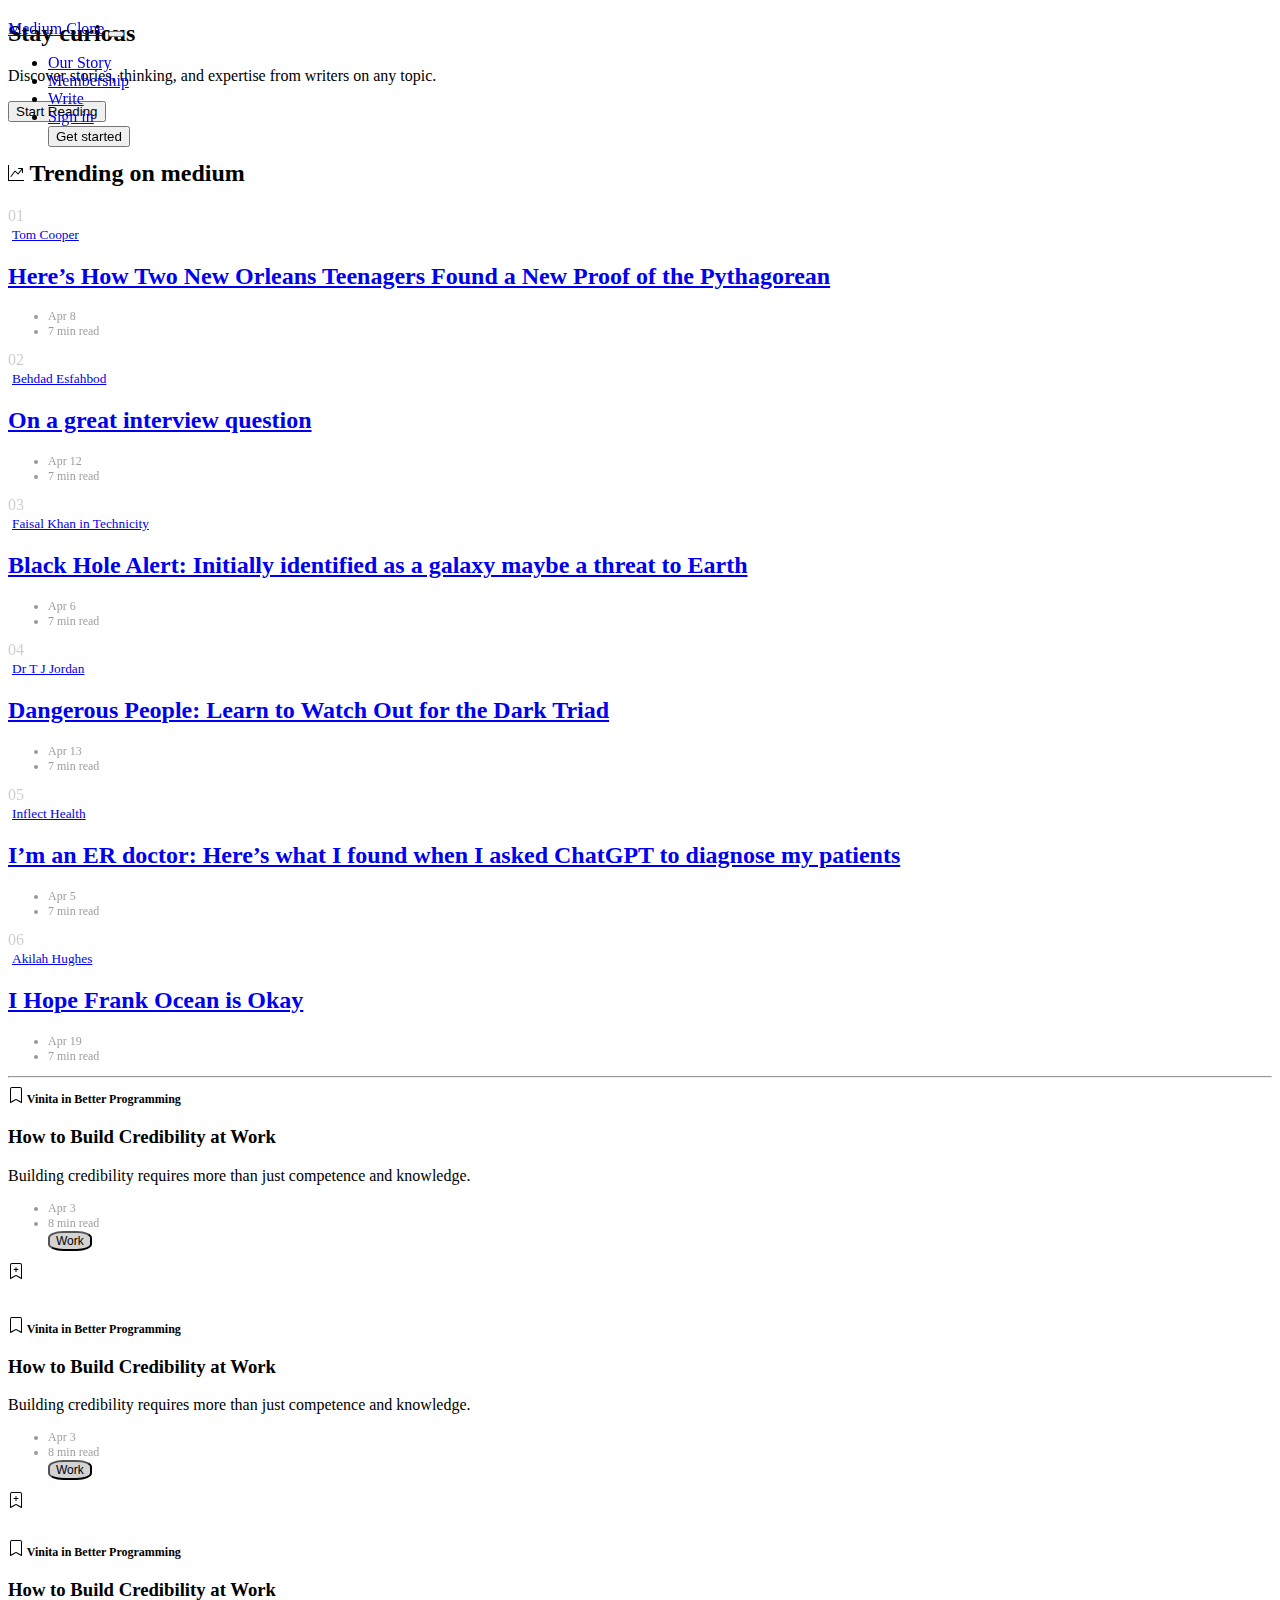
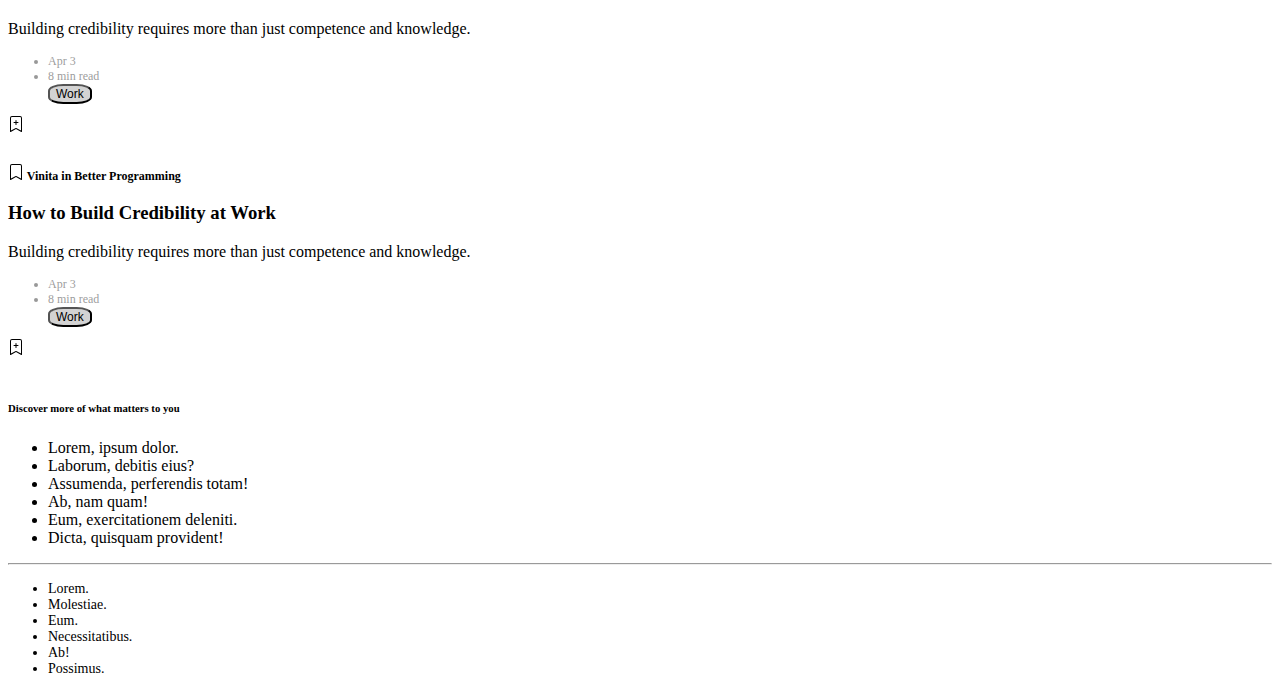
==== commit b5b42226: "22.04.2023" ====
--- a/index.html
+++ b/index.html
@@ -43,7 +43,7 @@
   <!-- Navbar END -->
   <!-- Hero -->
   <div class="bg-warning py-5 border-bottom border-dark">
-    <div class="container">
+    <section class="container">
       <div class="row">
         <div class="col-sm-6 p-3">
           <h2 class="display-1">
@@ -56,11 +56,11 @@
           <img src="https://picsum.photos/id/12/800/250" alt="" class="p-5">
         </div>
       </div>
-    </div>
+    </section>
   </div>
   <!-- Hero END -->
   <!-- Trends -->
-  <div class="container">
+  <section class="container">
     <div class="row">
       <div class="col-sm-12 mt-5">
         <h2 class="h6">
@@ -221,14 +221,14 @@
         </div>
       </article>
     </div>
-  </div>
+  </section>
   <hr>
   <!-- Trends END -->
   <!-- BLOGS -->
-  <div class="container my-5">
+  <section class="container my-5">
     <div class="row">
-      <div class="col-sm-8">
-        <div class="row">
+      <main class="col-sm-8">
+        <article class="row">
           <div class="col-sm-8">
             <h2 class="fs-12">
               <svg xmlns="http://www.w3.org/2000/svg" width="16" height="16" fill="currentColor" class="bi bi-bookmark"
@@ -263,10 +263,48 @@
             </div>
           </div>
           <div class="col-sm-4">
-            <img src="https://picsum.photos/id/45/200/130" alt="">
-          </div>
-        </div>
-        <div class="row">
+            <img src="https://picsum.photos/id/45/200/130" class="img-thumbnail" alt="">
+          </div>
+        </article>
+        <article class="row">
+          <div class="col-sm-8">
+            <h4 class="fs-12">
+              <svg xmlns="http://www.w3.org/2000/svg" width="16" height="16" fill="currentColor" class="bi bi-bookmark"
+                viewBox="0 0 16 16">
+                <path
+                  d="M2 2a2 2 0 0 1 2-2h8a2 2 0 0 1 2 2v13.5a.5.5 0 0 1-.777.416L8 13.101l-5.223 2.815A.5.5 0 0 1 2 15.5V2zm2-1a1 1 0 0 0-1 1v12.566l4.723-2.482a.5.5 0 0 1 .554 0L13 14.566V2a1 1 0 0 0-1-1H4z" />
+              </svg>
+              Vinita in Better Programming
+            </h4>
+            <h3 class="fs-4">
+              How to Build Credibility at Work
+            </h3>
+            <p class="text-muted">Building credibility requires more than just competence and knowledge.</p>
+            <div class="row">
+              <div class="col-sm-10">
+                <ul class="list-inline fs-12 ">
+                  <li class="list-inline-item op-04">Apr 3 </li>
+                  <li class="list-inline-item op-04">8 min read </li>
+                  <button class="btn text-dark fs-12 " style="background-color:lightgray; border-radius: 35%;">
+                    Work</button>
+                </ul>
+              </div>
+              <div class="col-sm 1">
+                <svg xmlns="http://www.w3.org/2000/svg" width="16" height="16" fill="currentColor"
+                  class="bi bi-bookmark-plus" viewBox="0 0 16 16">
+                  <path
+                    d="M2 2a2 2 0 0 1 2-2h8a2 2 0 0 1 2 2v13.5a.5.5 0 0 1-.777.416L8 13.101l-5.223 2.815A.5.5 0 0 1 2 15.5V2zm2-1a1 1 0 0 0-1 1v12.566l4.723-2.482a.5.5 0 0 1 .554 0L13 14.566V2a1 1 0 0 0-1-1H4z" />
+                  <path
+                    d="M8 4a.5.5 0 0 1 .5.5V6H10a.5.5 0 0 1 0 1H8.5v1.5a.5.5 0 0 1-1 0V7H6a.5.5 0 0 1 0-1h1.5V4.5A.5.5 0 0 1 8 4z" />
+                </svg>
+              </div>
+            </div>
+          </div>
+          <div class="col-sm-4">
+            <img src="https://picsum.photos/id/46/200/130" class="img-thumbnail" alt="">
+          </div>
+        </article>
+        <article class="row">
           <div class="col-sm-8">
             <h2 class="fs-12">
               <svg xmlns="http://www.w3.org/2000/svg" width="16" height="16" fill="currentColor" class="bi bi-bookmark"
@@ -301,10 +339,10 @@
             </div>
           </div>
           <div class="col-sm-4">
-            <img src="https://picsum.photos/id/46/200/130" alt="">
-          </div>
-        </div>
-        <div class="row">
+            <img src="https://picsum.photos/id/237/200/130" class="img-thumbnail" alt="">
+          </div>
+        </article>
+        <article class="row">
           <div class="col-sm-8">
             <h2 class="fs-12">
               <svg xmlns="http://www.w3.org/2000/svg" width="16" height="16" fill="currentColor" class="bi bi-bookmark"
@@ -339,498 +377,33 @@
             </div>
           </div>
           <div class="col-sm-4">
-            <img src="https://picsum.photos/id/237/200/130" alt="">
-          </div>
-        </div>
-        <div class="row">
-          <div class="col-sm-8">
-            <h2 class="fs-12">
-              <svg xmlns="http://www.w3.org/2000/svg" width="16" height="16" fill="currentColor" class="bi bi-bookmark"
-                viewBox="0 0 16 16">
-                <path
-                  d="M2 2a2 2 0 0 1 2-2h8a2 2 0 0 1 2 2v13.5a.5.5 0 0 1-.777.416L8 13.101l-5.223 2.815A.5.5 0 0 1 2 15.5V2zm2-1a1 1 0 0 0-1 1v12.566l4.723-2.482a.5.5 0 0 1 .554 0L13 14.566V2a1 1 0 0 0-1-1H4z" />
-              </svg>
-              Vinita in Better Programming
-            </h2>
-            <h3 class="fs-4">
-              How to Build Credibility at Work
-            </h3>
-            <p class="text-muted">Building credibility requires more than just competence and knowledge.</p>
-            <div class="row">
-              <div class="col-sm-10">
-                <ul class="list-inline fs-12 ">
-                  <li class="list-inline-item op-04">Apr 3 </li>
-                  <li class="list-inline-item op-04">8 min read </li>
-                  <button class="btn text-dark fs-12 " style="background-color:lightgray; border-radius: 35%;">
-                    Work</button>
-                </ul>
-              </div>
-              <div class="col-sm 1">
-                <svg xmlns="http://www.w3.org/2000/svg" width="16" height="16" fill="currentColor"
-                  class="bi bi-bookmark-plus" viewBox="0 0 16 16">
-                  <path
-                    d="M2 2a2 2 0 0 1 2-2h8a2 2 0 0 1 2 2v13.5a.5.5 0 0 1-.777.416L8 13.101l-5.223 2.815A.5.5 0 0 1 2 15.5V2zm2-1a1 1 0 0 0-1 1v12.566l4.723-2.482a.5.5 0 0 1 .554 0L13 14.566V2a1 1 0 0 0-1-1H4z" />
-                  <path
-                    d="M8 4a.5.5 0 0 1 .5.5V6H10a.5.5 0 0 1 0 1H8.5v1.5a.5.5 0 0 1-1 0V7H6a.5.5 0 0 1 0-1h1.5V4.5A.5.5 0 0 1 8 4z" />
-                </svg>
-              </div>
-            </div>
-          </div>
-          <div class="col-sm-4">
-            <img src="https://picsum.photos/id/47/200/130" alt="">
-          </div>
-        </div>
-        <div class="row">
-          <div class="col-sm-8">
-            <h2 class="fs-12">
-              <svg xmlns="http://www.w3.org/2000/svg" width="16" height="16" fill="currentColor" class="bi bi-bookmark"
-                viewBox="0 0 16 16">
-                <path
-                  d="M2 2a2 2 0 0 1 2-2h8a2 2 0 0 1 2 2v13.5a.5.5 0 0 1-.777.416L8 13.101l-5.223 2.815A.5.5 0 0 1 2 15.5V2zm2-1a1 1 0 0 0-1 1v12.566l4.723-2.482a.5.5 0 0 1 .554 0L13 14.566V2a1 1 0 0 0-1-1H4z" />
-              </svg>
-              Vinita in Better Programming
-            </h2>
-            <h3 class="fs-4">
-              How to Build Credibility at Work
-            </h3>
-            <p class="text-muted">Building credibility requires more than just competence and knowledge.</p>
-            <div class="row">
-              <div class="col-sm-10">
-                <ul class="list-inline fs-12 ">
-                  <li class="list-inline-item op-04">Apr 3 </li>
-                  <li class="list-inline-item op-04">8 min read </li>
-                  <button class="btn text-dark fs-12 " style="background-color:lightgray; border-radius: 35%;">
-                    Work</button>
-                </ul>
-              </div>
-              <div class="col-sm 1">
-                <svg xmlns="http://www.w3.org/2000/svg" width="16" height="16" fill="currentColor"
-                  class="bi bi-bookmark-plus" viewBox="0 0 16 16">
-                  <path
-                    d="M2 2a2 2 0 0 1 2-2h8a2 2 0 0 1 2 2v13.5a.5.5 0 0 1-.777.416L8 13.101l-5.223 2.815A.5.5 0 0 1 2 15.5V2zm2-1a1 1 0 0 0-1 1v12.566l4.723-2.482a.5.5 0 0 1 .554 0L13 14.566V2a1 1 0 0 0-1-1H4z" />
-                  <path
-                    d="M8 4a.5.5 0 0 1 .5.5V6H10a.5.5 0 0 1 0 1H8.5v1.5a.5.5 0 0 1-1 0V7H6a.5.5 0 0 1 0-1h1.5V4.5A.5.5 0 0 1 8 4z" />
-                </svg>
-              </div>
-            </div>
-          </div>
-          <div class="col-sm-4">
-            <img src="https://picsum.photos/id/48/200/130" alt="">
-          </div>
-        </div>
-        <div class="row">
-          <div class="col-sm-8">
-            <h2 class="fs-12">
-              <svg xmlns="http://www.w3.org/2000/svg" width="16" height="16" fill="currentColor" class="bi bi-bookmark"
-                viewBox="0 0 16 16">
-                <path
-                  d="M2 2a2 2 0 0 1 2-2h8a2 2 0 0 1 2 2v13.5a.5.5 0 0 1-.777.416L8 13.101l-5.223 2.815A.5.5 0 0 1 2 15.5V2zm2-1a1 1 0 0 0-1 1v12.566l4.723-2.482a.5.5 0 0 1 .554 0L13 14.566V2a1 1 0 0 0-1-1H4z" />
-              </svg>
-              Vinita in Better Programming
-            </h2>
-            <h3 class="fs-4">
-              How to Build Credibility at Work
-            </h3>
-            <p class="text-muted">Building credibility requires more than just competence and knowledge.</p>
-            <div class="row">
-              <div class="col-sm-10">
-                <ul class="list-inline fs-12 ">
-                  <li class="list-inline-item op-04">Apr 3 </li>
-                  <li class="list-inline-item op-04">8 min read </li>
-                  <button class="btn text-dark fs-12 " style="background-color:lightgray; border-radius: 35%;">
-                    Work</button>
-                </ul>
-              </div>
-              <div class="col-sm 1">
-                <svg xmlns="http://www.w3.org/2000/svg" width="16" height="16" fill="currentColor"
-                  class="bi bi-bookmark-plus" viewBox="0 0 16 16">
-                  <path
-                    d="M2 2a2 2 0 0 1 2-2h8a2 2 0 0 1 2 2v13.5a.5.5 0 0 1-.777.416L8 13.101l-5.223 2.815A.5.5 0 0 1 2 15.5V2zm2-1a1 1 0 0 0-1 1v12.566l4.723-2.482a.5.5 0 0 1 .554 0L13 14.566V2a1 1 0 0 0-1-1H4z" />
-                  <path
-                    d="M8 4a.5.5 0 0 1 .5.5V6H10a.5.5 0 0 1 0 1H8.5v1.5a.5.5 0 0 1-1 0V7H6a.5.5 0 0 1 0-1h1.5V4.5A.5.5 0 0 1 8 4z" />
-                </svg>
-              </div>
-            </div>
-          </div>
-          <div class="col-sm-4">
-            <img src="https://picsum.photos/id/49/200/130" alt="">
-          </div>
-        </div>
-        <div class="row">
-          <div class="col-sm-8">
-            <h2 class="fs-12">
-              <svg xmlns="http://www.w3.org/2000/svg" width="16" height="16" fill="currentColor" class="bi bi-bookmark"
-                viewBox="0 0 16 16">
-                <path
-                  d="M2 2a2 2 0 0 1 2-2h8a2 2 0 0 1 2 2v13.5a.5.5 0 0 1-.777.416L8 13.101l-5.223 2.815A.5.5 0 0 1 2 15.5V2zm2-1a1 1 0 0 0-1 1v12.566l4.723-2.482a.5.5 0 0 1 .554 0L13 14.566V2a1 1 0 0 0-1-1H4z" />
-              </svg>
-              Vinita in Better Programming
-            </h2>
-            <h3 class="fs-4">
-              How to Build Credibility at Work
-            </h3>
-            <p class="text-muted">Building credibility requires more than just competence and knowledge.</p>
-            <div class="row">
-              <div class="col-sm-10">
-                <ul class="list-inline fs-12 ">
-                  <li class="list-inline-item op-04">Apr 3 </li>
-                  <li class="list-inline-item op-04">8 min read </li>
-                  <button class="btn text-dark fs-12 " style="background-color:lightgray; border-radius: 35%;">
-                    Work</button>
-                </ul>
-              </div>
-              <div class="col-sm 1">
-                <svg xmlns="http://www.w3.org/2000/svg" width="16" height="16" fill="currentColor"
-                  class="bi bi-bookmark-plus" viewBox="0 0 16 16">
-                  <path
-                    d="M2 2a2 2 0 0 1 2-2h8a2 2 0 0 1 2 2v13.5a.5.5 0 0 1-.777.416L8 13.101l-5.223 2.815A.5.5 0 0 1 2 15.5V2zm2-1a1 1 0 0 0-1 1v12.566l4.723-2.482a.5.5 0 0 1 .554 0L13 14.566V2a1 1 0 0 0-1-1H4z" />
-                  <path
-                    d="M8 4a.5.5 0 0 1 .5.5V6H10a.5.5 0 0 1 0 1H8.5v1.5a.5.5 0 0 1-1 0V7H6a.5.5 0 0 1 0-1h1.5V4.5A.5.5 0 0 1 8 4z" />
-                </svg>
-              </div>
-            </div>
-          </div>
-          <div class="col-sm-4">
-            <img src="https://picsum.photos/id/50/200/130" alt="">
-          </div>
-        </div>
-        <div class="row">
-          <div class="col-sm-8">
-            <h2 class="fs-12">
-              <svg xmlns="http://www.w3.org/2000/svg" width="16" height="16" fill="currentColor" class="bi bi-bookmark"
-                viewBox="0 0 16 16">
-                <path
-                  d="M2 2a2 2 0 0 1 2-2h8a2 2 0 0 1 2 2v13.5a.5.5 0 0 1-.777.416L8 13.101l-5.223 2.815A.5.5 0 0 1 2 15.5V2zm2-1a1 1 0 0 0-1 1v12.566l4.723-2.482a.5.5 0 0 1 .554 0L13 14.566V2a1 1 0 0 0-1-1H4z" />
-              </svg>
-              Vinita in Better Programming
-            </h2>
-            <h3 class="fs-4">
-              How to Build Credibility at Work
-            </h3>
-            <p class="text-muted">Building credibility requires more than just competence and knowledge.</p>
-            <div class="row">
-              <div class="col-sm-10">
-                <ul class="list-inline fs-12 ">
-                  <li class="list-inline-item op-04">Apr 3 </li>
-                  <li class="list-inline-item op-04">8 min read </li>
-                  <button class="btn text-dark fs-12 " style="background-color:lightgray; border-radius: 35%;">
-                    Work</button>
-                </ul>
-              </div>
-              <div class="col-sm 1">
-                <svg xmlns="http://www.w3.org/2000/svg" width="16" height="16" fill="currentColor"
-                  class="bi bi-bookmark-plus" viewBox="0 0 16 16">
-                  <path
-                    d="M2 2a2 2 0 0 1 2-2h8a2 2 0 0 1 2 2v13.5a.5.5 0 0 1-.777.416L8 13.101l-5.223 2.815A.5.5 0 0 1 2 15.5V2zm2-1a1 1 0 0 0-1 1v12.566l4.723-2.482a.5.5 0 0 1 .554 0L13 14.566V2a1 1 0 0 0-1-1H4z" />
-                  <path
-                    d="M8 4a.5.5 0 0 1 .5.5V6H10a.5.5 0 0 1 0 1H8.5v1.5a.5.5 0 0 1-1 0V7H6a.5.5 0 0 1 0-1h1.5V4.5A.5.5 0 0 1 8 4z" />
-                </svg>
-              </div>
-            </div>
-          </div>
-          <div class="col-sm-4">
-            <img src="https://picsum.photos/id/51/200/130" alt="">
-          </div>
-        </div>
-        <div class="row">
-          <div class="col-sm-8">
-            <h2 class="fs-12">
-              <svg xmlns="http://www.w3.org/2000/svg" width="16" height="16" fill="currentColor" class="bi bi-bookmark"
-                viewBox="0 0 16 16">
-                <path
-                  d="M2 2a2 2 0 0 1 2-2h8a2 2 0 0 1 2 2v13.5a.5.5 0 0 1-.777.416L8 13.101l-5.223 2.815A.5.5 0 0 1 2 15.5V2zm2-1a1 1 0 0 0-1 1v12.566l4.723-2.482a.5.5 0 0 1 .554 0L13 14.566V2a1 1 0 0 0-1-1H4z" />
-              </svg>
-              Vinita in Better Programming
-            </h2>
-            <h3 class="fs-4">
-              How to Build Credibility at Work
-            </h3>
-            <p class="text-muted">Building credibility requires more than just competence and knowledge.</p>
-            <div class="row">
-              <div class="col-sm-10">
-                <ul class="list-inline fs-12 ">
-                  <li class="list-inline-item op-04">Apr 3 </li>
-                  <li class="list-inline-item op-04">8 min read </li>
-                  <button class="btn text-dark fs-12 " style="background-color:lightgray; border-radius: 35%;">
-                    Work</button>
-                </ul>
-              </div>
-              <div class="col-sm 1">
-                <svg xmlns="http://www.w3.org/2000/svg" width="16" height="16" fill="currentColor"
-                  class="bi bi-bookmark-plus" viewBox="0 0 16 16">
-                  <path
-                    d="M2 2a2 2 0 0 1 2-2h8a2 2 0 0 1 2 2v13.5a.5.5 0 0 1-.777.416L8 13.101l-5.223 2.815A.5.5 0 0 1 2 15.5V2zm2-1a1 1 0 0 0-1 1v12.566l4.723-2.482a.5.5 0 0 1 .554 0L13 14.566V2a1 1 0 0 0-1-1H4z" />
-                  <path
-                    d="M8 4a.5.5 0 0 1 .5.5V6H10a.5.5 0 0 1 0 1H8.5v1.5a.5.5 0 0 1-1 0V7H6a.5.5 0 0 1 0-1h1.5V4.5A.5.5 0 0 1 8 4z" />
-                </svg>
-              </div>
-            </div>
-          </div>
-          <div class="col-sm-4">
-            <img src="https://picsum.photos/id/52/200/130" alt="">
-          </div>
-        </div>
-        <div class="row">
-          <div class="col-sm-8">
-            <h2 class="fs-12">
-              <svg xmlns="http://www.w3.org/2000/svg" width="16" height="16" fill="currentColor" class="bi bi-bookmark"
-                viewBox="0 0 16 16">
-                <path
-                  d="M2 2a2 2 0 0 1 2-2h8a2 2 0 0 1 2 2v13.5a.5.5 0 0 1-.777.416L8 13.101l-5.223 2.815A.5.5 0 0 1 2 15.5V2zm2-1a1 1 0 0 0-1 1v12.566l4.723-2.482a.5.5 0 0 1 .554 0L13 14.566V2a1 1 0 0 0-1-1H4z" />
-              </svg>
-              Vinita in Better Programming
-            </h2>
-            <h3 class="fs-4">
-              How to Build Credibility at Work
-            </h3>
-            <p class="text-muted">Building credibility requires more than just competence and knowledge.</p>
-            <div class="row">
-              <div class="col-sm-10">
-                <ul class="list-inline fs-12 ">
-                  <li class="list-inline-item op-04">Apr 3 </li>
-                  <li class="list-inline-item op-04">8 min read </li>
-                  <button class="btn text-dark fs-12 " style="background-color:lightgray; border-radius: 35%;">
-                    Work</button>
-                </ul>
-              </div>
-              <div class="col-sm 1">
-                <svg xmlns="http://www.w3.org/2000/svg" width="16" height="16" fill="currentColor"
-                  class="bi bi-bookmark-plus" viewBox="0 0 16 16">
-                  <path
-                    d="M2 2a2 2 0 0 1 2-2h8a2 2 0 0 1 2 2v13.5a.5.5 0 0 1-.777.416L8 13.101l-5.223 2.815A.5.5 0 0 1 2 15.5V2zm2-1a1 1 0 0 0-1 1v12.566l4.723-2.482a.5.5 0 0 1 .554 0L13 14.566V2a1 1 0 0 0-1-1H4z" />
-                  <path
-                    d="M8 4a.5.5 0 0 1 .5.5V6H10a.5.5 0 0 1 0 1H8.5v1.5a.5.5 0 0 1-1 0V7H6a.5.5 0 0 1 0-1h1.5V4.5A.5.5 0 0 1 8 4z" />
-                </svg>
-              </div>
-            </div>
-          </div>
-          <div class="col-sm-4">
-            <img src="https://picsum.photos/id/53/200/130" alt="">
-          </div>
-        </div>
-        <div class="row">
-          <div class="col-sm-8">
-            <h2 class="fs-12">
-              <svg xmlns="http://www.w3.org/2000/svg" width="16" height="16" fill="currentColor" class="bi bi-bookmark"
-                viewBox="0 0 16 16">
-                <path
-                  d="M2 2a2 2 0 0 1 2-2h8a2 2 0 0 1 2 2v13.5a.5.5 0 0 1-.777.416L8 13.101l-5.223 2.815A.5.5 0 0 1 2 15.5V2zm2-1a1 1 0 0 0-1 1v12.566l4.723-2.482a.5.5 0 0 1 .554 0L13 14.566V2a1 1 0 0 0-1-1H4z" />
-              </svg>
-              Vinita in Better Programming
-            </h2>
-            <h3 class="fs-4">
-              How to Build Credibility at Work
-            </h3>
-            <p class="text-muted">Building credibility requires more than just competence and knowledge.</p>
-            <div class="row">
-              <div class="col-sm-10">
-                <ul class="list-inline fs-12 ">
-                  <li class="list-inline-item op-04">Apr 3 </li>
-                  <li class="list-inline-item op-04">8 min read </li>
-                  <button class="btn text-dark fs-12 " style="background-color:lightgray; border-radius: 35%;">
-                    Work</button>
-                </ul>
-              </div>
-              <div class="col-sm 1">
-                <svg xmlns="http://www.w3.org/2000/svg" width="16" height="16" fill="currentColor"
-                  class="bi bi-bookmark-plus" viewBox="0 0 16 16">
-                  <path
-                    d="M2 2a2 2 0 0 1 2-2h8a2 2 0 0 1 2 2v13.5a.5.5 0 0 1-.777.416L8 13.101l-5.223 2.815A.5.5 0 0 1 2 15.5V2zm2-1a1 1 0 0 0-1 1v12.566l4.723-2.482a.5.5 0 0 1 .554 0L13 14.566V2a1 1 0 0 0-1-1H4z" />
-                  <path
-                    d="M8 4a.5.5 0 0 1 .5.5V6H10a.5.5 0 0 1 0 1H8.5v1.5a.5.5 0 0 1-1 0V7H6a.5.5 0 0 1 0-1h1.5V4.5A.5.5 0 0 1 8 4z" />
-                </svg>
-              </div>
-            </div>
-          </div>
-          <div class="col-sm-4">
-            <img src="https://picsum.photos/id/54/200/130" alt="">
-          </div>
-        </div>
-        <div class="row">
-          <div class="col-sm-8">
-            <h2 class="fs-12">
-              <svg xmlns="http://www.w3.org/2000/svg" width="16" height="16" fill="currentColor" class="bi bi-bookmark"
-                viewBox="0 0 16 16">
-                <path
-                  d="M2 2a2 2 0 0 1 2-2h8a2 2 0 0 1 2 2v13.5a.5.5 0 0 1-.777.416L8 13.101l-5.223 2.815A.5.5 0 0 1 2 15.5V2zm2-1a1 1 0 0 0-1 1v12.566l4.723-2.482a.5.5 0 0 1 .554 0L13 14.566V2a1 1 0 0 0-1-1H4z" />
-              </svg>
-              Vinita in Better Programming
-            </h2>
-            <h3 class="fs-4">
-              How to Build Credibility at Work
-            </h3>
-            <p class="text-muted">Building credibility requires more than just competence and knowledge.</p>
-            <div class="row">
-              <div class="col-sm-10">
-                <ul class="list-inline fs-12 ">
-                  <li class="list-inline-item op-04">Apr 3 </li>
-                  <li class="list-inline-item op-04">8 min read </li>
-                  <button class="btn text-dark fs-12 " style="background-color:lightgray; border-radius: 35%;">
-                    Work</button>
-                </ul>
-              </div>
-              <div class="col-sm 1">
-                <svg xmlns="http://www.w3.org/2000/svg" width="16" height="16" fill="currentColor"
-                  class="bi bi-bookmark-plus" viewBox="0 0 16 16">
-                  <path
-                    d="M2 2a2 2 0 0 1 2-2h8a2 2 0 0 1 2 2v13.5a.5.5 0 0 1-.777.416L8 13.101l-5.223 2.815A.5.5 0 0 1 2 15.5V2zm2-1a1 1 0 0 0-1 1v12.566l4.723-2.482a.5.5 0 0 1 .554 0L13 14.566V2a1 1 0 0 0-1-1H4z" />
-                  <path
-                    d="M8 4a.5.5 0 0 1 .5.5V6H10a.5.5 0 0 1 0 1H8.5v1.5a.5.5 0 0 1-1 0V7H6a.5.5 0 0 1 0-1h1.5V4.5A.5.5 0 0 1 8 4z" />
-                </svg>
-              </div>
-            </div>
-          </div>
-          <div class="col-sm-4">
-            <img src="https://picsum.photos/id/55/200/130" alt="">
-          </div>
-        </div>
-        <div class="row">
-          <div class="col-sm-8">
-            <h2 class="fs-12">
-              <svg xmlns="http://www.w3.org/2000/svg" width="16" height="16" fill="currentColor" class="bi bi-bookmark"
-                viewBox="0 0 16 16">
-                <path
-                  d="M2 2a2 2 0 0 1 2-2h8a2 2 0 0 1 2 2v13.5a.5.5 0 0 1-.777.416L8 13.101l-5.223 2.815A.5.5 0 0 1 2 15.5V2zm2-1a1 1 0 0 0-1 1v12.566l4.723-2.482a.5.5 0 0 1 .554 0L13 14.566V2a1 1 0 0 0-1-1H4z" />
-              </svg>
-              Vinita in Better Programming
-            </h2>
-            <h3 class="fs-4">
-              How to Build Credibility at Work
-            </h3>
-            <p class="text-muted">Building credibility requires more than just competence and knowledge.</p>
-            <div class="row">
-              <div class="col-sm-10">
-                <ul class="list-inline fs-12 ">
-                  <li class="list-inline-item op-04">Apr 3 </li>
-                  <li class="list-inline-item op-04">8 min read </li>
-                  <button class="btn text-dark fs-12 " style="background-color:lightgray; border-radius: 35%;">
-                    Work</button>
-                </ul>
-              </div>
-              <div class="col-sm 1">
-                <svg xmlns="http://www.w3.org/2000/svg" width="16" height="16" fill="currentColor"
-                  class="bi bi-bookmark-plus" viewBox="0 0 16 16">
-                  <path
-                    d="M2 2a2 2 0 0 1 2-2h8a2 2 0 0 1 2 2v13.5a.5.5 0 0 1-.777.416L8 13.101l-5.223 2.815A.5.5 0 0 1 2 15.5V2zm2-1a1 1 0 0 0-1 1v12.566l4.723-2.482a.5.5 0 0 1 .554 0L13 14.566V2a1 1 0 0 0-1-1H4z" />
-                  <path
-                    d="M8 4a.5.5 0 0 1 .5.5V6H10a.5.5 0 0 1 0 1H8.5v1.5a.5.5 0 0 1-1 0V7H6a.5.5 0 0 1 0-1h1.5V4.5A.5.5 0 0 1 8 4z" />
-                </svg>
-              </div>
-            </div>
-          </div>
-          <div class="col-sm-4">
-            <img src="https://picsum.photos/id/56/200/130" alt="">
-          </div>
-        </div>
-        <div class="row">
-          <div class="col-sm-8">
-            <h2 class="fs-12">
-              <svg xmlns="http://www.w3.org/2000/svg" width="16" height="16" fill="currentColor" class="bi bi-bookmark"
-                viewBox="0 0 16 16">
-                <path
-                  d="M2 2a2 2 0 0 1 2-2h8a2 2 0 0 1 2 2v13.5a.5.5 0 0 1-.777.416L8 13.101l-5.223 2.815A.5.5 0 0 1 2 15.5V2zm2-1a1 1 0 0 0-1 1v12.566l4.723-2.482a.5.5 0 0 1 .554 0L13 14.566V2a1 1 0 0 0-1-1H4z" />
-              </svg>
-              Vinita in Better Programming
-            </h2>
-            <h3 class="fs-4">
-              How to Build Credibility at Work
-            </h3>
-            <p class="text-muted">Building credibility requires more than just competence and knowledge.</p>
-            <div class="row">
-              <div class="col-sm-10">
-                <ul class="list-inline fs-12 ">
-                  <li class="list-inline-item op-04">Apr 3 </li>
-                  <li class="list-inline-item op-04">8 min read </li>
-                  <button class="btn text-dark fs-12 " style="background-color:lightgray; border-radius: 35%;">
-                    Work</button>
-                </ul>
-              </div>
-              <div class="col-sm 1">
-                <svg xmlns="http://www.w3.org/2000/svg" width="16" height="16" fill="currentColor"
-                  class="bi bi-bookmark-plus" viewBox="0 0 16 16">
-                  <path
-                    d="M2 2a2 2 0 0 1 2-2h8a2 2 0 0 1 2 2v13.5a.5.5 0 0 1-.777.416L8 13.101l-5.223 2.815A.5.5 0 0 1 2 15.5V2zm2-1a1 1 0 0 0-1 1v12.566l4.723-2.482a.5.5 0 0 1 .554 0L13 14.566V2a1 1 0 0 0-1-1H4z" />
-                  <path
-                    d="M8 4a.5.5 0 0 1 .5.5V6H10a.5.5 0 0 1 0 1H8.5v1.5a.5.5 0 0 1-1 0V7H6a.5.5 0 0 1 0-1h1.5V4.5A.5.5 0 0 1 8 4z" />
-                </svg>
-              </div>
-            </div>
-          </div>
-          <div class="col-sm-4">
-            <img src="https://picsum.photos/id/57/200/130" alt="">
-          </div>
-        </div>
-        <div class="row">
-          <div class="col-sm-8">
-            <h2 class="fs-12">
-              <svg xmlns="http://www.w3.org/2000/svg" width="16" height="16" fill="currentColor" class="bi bi-bookmark"
-                viewBox="0 0 16 16">
-                <path
-                  d="M2 2a2 2 0 0 1 2-2h8a2 2 0 0 1 2 2v13.5a.5.5 0 0 1-.777.416L8 13.101l-5.223 2.815A.5.5 0 0 1 2 15.5V2zm2-1a1 1 0 0 0-1 1v12.566l4.723-2.482a.5.5 0 0 1 .554 0L13 14.566V2a1 1 0 0 0-1-1H4z" />
-              </svg>
-              Vinita in Better Programming
-            </h2>
-            <h3 class="fs-4">
-              How to Build Credibility at Work
-            </h3>
-            <p class="text-muted">Building credibility requires more than just competence and knowledge.</p>
-            <div class="row">
-              <div class="col-sm-10">
-                <ul class="list-inline fs-12 ">
-                  <li class="list-inline-item op-04">Apr 3 </li>
-                  <li class="list-inline-item op-04">8 min read </li>
-                  <button class="btn text-dark fs-12 " style="background-color:lightgray; border-radius: 35%;">
-                    Work</button>
-                </ul>
-              </div>
-              <div class="col-sm 1">
-                <svg xmlns="http://www.w3.org/2000/svg" width="16" height="16" fill="currentColor"
-                  class="bi bi-bookmark-plus" viewBox="0 0 16 16">
-                  <path
-                    d="M2 2a2 2 0 0 1 2-2h8a2 2 0 0 1 2 2v13.5a.5.5 0 0 1-.777.416L8 13.101l-5.223 2.815A.5.5 0 0 1 2 15.5V2zm2-1a1 1 0 0 0-1 1v12.566l4.723-2.482a.5.5 0 0 1 .554 0L13 14.566V2a1 1 0 0 0-1-1H4z" />
-                  <path
-                    d="M8 4a.5.5 0 0 1 .5.5V6H10a.5.5 0 0 1 0 1H8.5v1.5a.5.5 0 0 1-1 0V7H6a.5.5 0 0 1 0-1h1.5V4.5A.5.5 0 0 1 8 4z" />
-                </svg>
-              </div>
-            </div>
-          </div>
-          <div class="col-sm-4">
-            <img src="https://picsum.photos/id/58/200/130" alt="">
-          </div>
-        </div>
-      </div>      
-      <div class="col-sm-4 postion-fixed-2">
-        <div>
-        <h2 class="fs-16 fw-bold">Discover more of what matters to you</h2>
-        <button type="button" class="btn btn-light p-1 m-2">Programming</button>
-        <button type="button" class="btn btn-light p-1 m-2">Data Science</button>
-        <button type="button" class="btn btn-light p-1 m-2">Tecnology</button>
-        <button type="button" class="btn btn-light p-1 m-2">Self İmprovement</button>
-        <button type="button" class="btn btn-light p-1 m-2">Writing</button>
-        <button type="button" class="btn btn-light p-1 m-2">Relationship</button>
-        <button type="button" class="btn btn-light p-1 m-2">Machine Learning</button>
-        <button type="button" class="btn btn-light p-1 m-2">Productivity</button>
-        <button type="button" class="btn btn-light p-1 m-2">Politics</button>
-        <p>
-        <a href="#" class="text-decoration-none" style="color: green;">See more topics</a></p>
+            <img src="https://picsum.photos/id/47/200/130" class="img-thumbnail" alt="">
+          </div>
+        </article>
+      </main>      
+      <aside class="col-sm-4 postion-fixed-2">
+        <h6 class="my-3">Discover more of what matters to you</h6>
+        <ul class="list-inline mb-3">
+          <li class="list-inline-item border p-2 text-muted mb-1 rounded">Lorem, ipsum dolor.</li>
+          <li class="list-inline-item border p-2 text-muted mb-1 rounded">Laborum, debitis eius?</li>
+          <li class="list-inline-item border p-2 text-muted mb-1 rounded">Assumenda, perferendis totam!</li>
+          <li class="list-inline-item border p-2 text-muted mb-1 rounded">Ab, nam quam!</li>
+          <li class="list-inline-item border p-2 text-muted mb-1 rounded">Eum, exercitationem deleniti.</li>
+          <li class="list-inline-item border p-2 text-muted mb-1 rounded ">Dicta, quisquam provident!</li>
+        </ul>
         <hr>
-        <footer class="my-1 ">
-          <ul class="nav justify-content fs-6">
-            <li class="nav-item"><a href="#" class="nav-link px-2 text-body-secondary">Help</a></li>
-            <li class="nav-item"><a href="#" class="nav-link px-2 text-body-secondary">Status</a></li>
-            <li class="nav-item"><a href="#" class="nav-link px-2 text-body-secondary">Writers</a></li>
-            <li class="nav-item"><a href="#" class="nav-link px-2 text-body-secondary">Blog</a></li>
-            <li class="nav-item"><a href="#" class="nav-link px-2 text-body-secondary">Careers</a></li>
-            <li class="nav-item"><a href="#" class="nav-link px-2 text-body-secondary">Privacy</a></li>
-            <li class="nav-item"><a href="#" class="nav-link px-2 text-body-secondary">Terms</a></li>
-            <li class="nav-item"><a href="#" class="nav-link px-2 text-body-secondary">About</a></li>
-            <li class="nav-item"><a href="#" class="nav-link px-2 text-body-secondary">Text to speech</a></li>
-          </ul>
-        </footer>
-      </div>
-      </div>
+        <ul class="list-inline mt-3">
+          <li class="list-inline-item text-decoration-none text-muted fs-14">Lorem.</li>
+          <li class="list-inline-item text-decoration-none text-muted fs-14">Molestiae.</li>
+          <li class="list-inline-item text-decoration-none text-muted fs-14">Eum.</li>
+          <li class="list-inline-item text-decoration-none text-muted fs-14">Necessitatibus.</li>
+          <li class="list-inline-item text-decoration-none text-muted fs-14">Ab!</li>
+          <li class="list-inline-item text-decoration-none text-muted fs-14">Possimus.</li>
+        </ul>
+
+      </aside>
     </div>
-  </div>
+  </section>
   <!-- BLOGS END -->
 
 
@@ -840,7 +413,7 @@
   <script src="https://cdn.jsdelivr.net/npm/bootstrap@5.3.0-alpha3/dist/js/bootstrap.bundle.min.js"
     integrity="sha384-ENjdO4Dr2bkBIFxQpeoTz1HIcje39Wm4jDKdf19U8gI4ddQ3GYNS7NTKfAdVQSZe"
     crossorigin="anonymous"></script>
-    <script src="stlye.js"></script>
+  <script src="stlye.js"></script>
 </body>
 
 </html>--- a/style.css
+++ b/style.css
@@ -1,5 +1,9 @@
 .fs-12 {
     font-size: 12px;
+}
+
+.fs-14 {
+    font-size: 14px;
 }
 
 .fs-16 {
